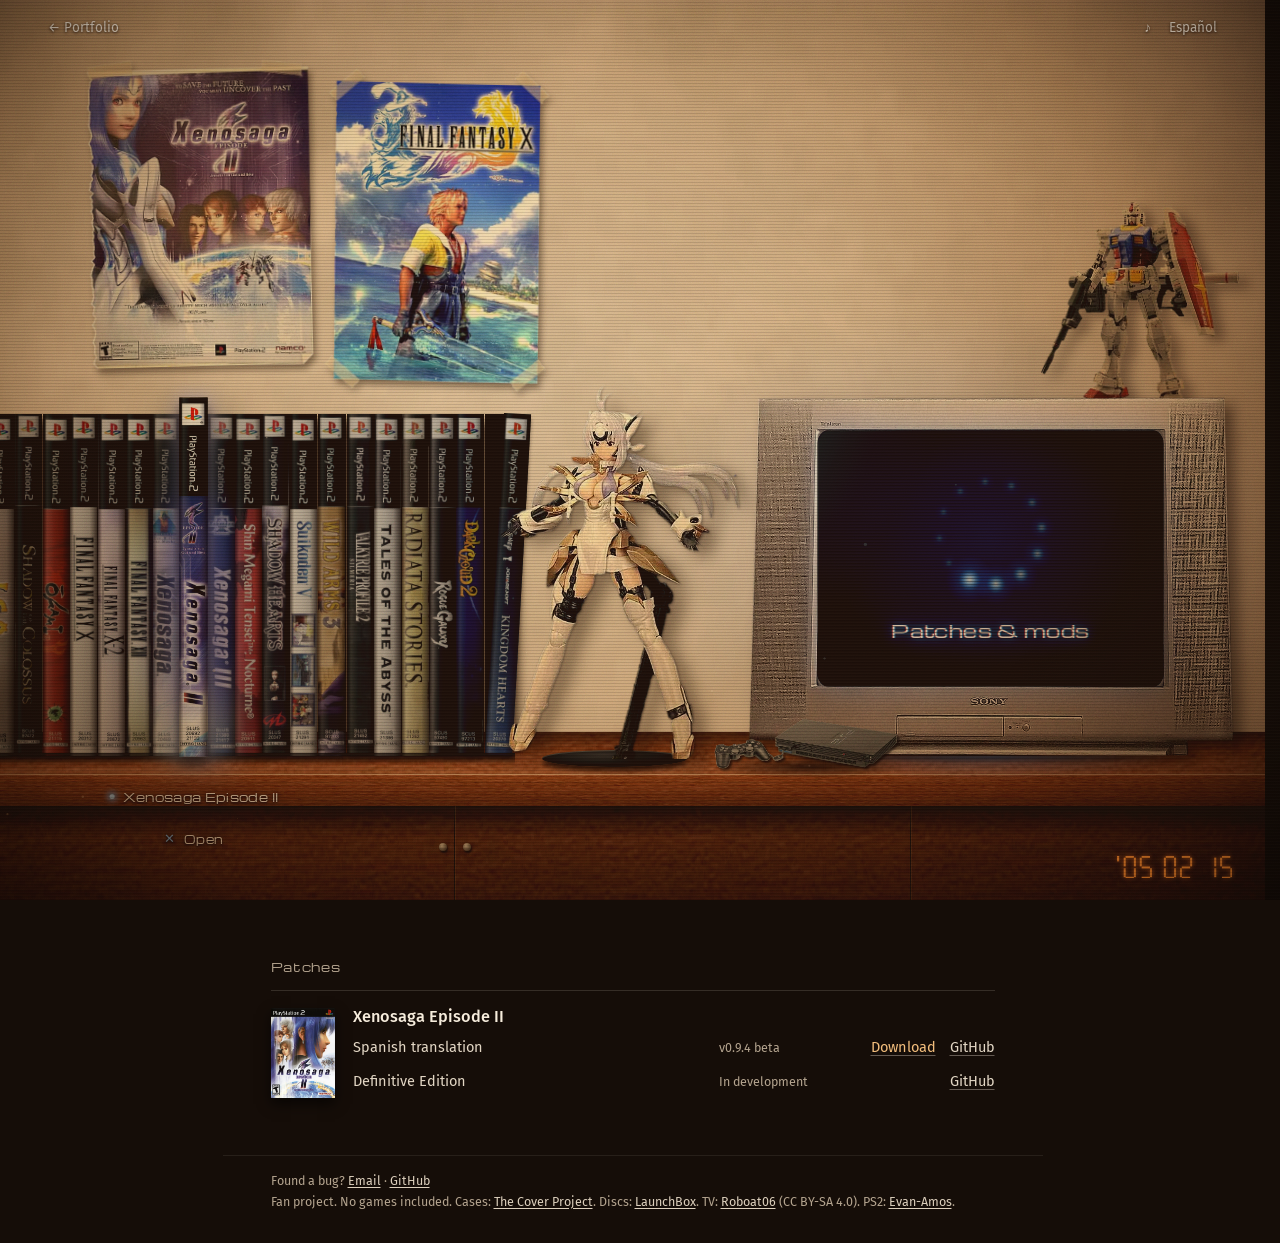
==== parches.html @ 4c197faa "portfolio branching" ====
<!doctype html>
<html lang="es">

<head>
  <meta charset="utf-8" />
  <meta name="viewport" content="width=device-width, initial-scale=1" />
  <title>Parches y mods · Santiago Batnoska</title>
  <meta name="description" content="Traducciones y mejoras para juegos de la época de PS2. Incluye Xenosaga Episode II en español." />
  <meta name="theme-color" content="#150d08" />
  <meta property="og:title" content="Parches y mods · Santiago Batnoska" />
  <meta property="og:description" content="Traducciones y mejoras para juegos de la época de PS2." />
  <meta property="og:image" content="./images/parches/xenosaga2/tapa.webp" />
  <link rel="icon" type="image/png" href="./images/favicon.png" />
  <link rel="preconnect" href="https://fonts.googleapis.com" />
  <link rel="preconnect" href="https://fonts.gstatic.com" crossorigin />
  <link href="https://fonts.googleapis.com/css2?family=Cinzel:wght@500;600&family=Fira+Sans:wght@300;400;500&family=Michroma&family=VT323&display=swap" rel="stylesheet" />
  <link rel="stylesheet" href="parches.css" />
</head>

<body>
  <header class="top">
    <a class="top__link" href="index.html"><span aria-hidden="true">←</span> Portfolio</a>
    <div class="top__right">
      <button class="top__link top__sound" id="sound" type="button" aria-pressed="true" aria-label="Sonido / Sound">♪</button>
      <button class="top__link" id="lang" type="button" aria-label="Cambiar idioma / Change language">English</button>
    </div>
  </header>

  <main>
    <!-- ===== The room: one photo from 2004, except that it moves ===== -->
    <section class="room" aria-labelledby="page-title">
      <div class="room__wall" aria-hidden="true"></div>
      <div class="room__torch" id="torch" aria-hidden="true"></div>

      <div class="posters" id="posters" aria-hidden="true">
        <figure class="poster poster--a"><img src="./images/parches/cuarto/poster-xenosaga.webp" alt="" width="640" height="860" /></figure>
        <figure class="poster poster--b"><img src="./images/parches/cuarto/poster-ffx.webp" alt="" width="600" height="878" /></figure>
      </div>

      <div class="unit" id="unit">
        <div class="unit__games"><div class="shelf__row" id="row"></div></div>
        <div class="fig fig--kos" aria-hidden="true"><i class="fig__base"></i><img src="./images/parches/cuarto/kosmos.webp" alt="" /></div>
        <div class="tvset">
          <div class="fig fig--top" aria-hidden="true"><img src="./images/parches/cuarto/gundam.webp" alt="" /></div>
          <div class="tv__halo" id="tv-halo" aria-hidden="true"></div>
          <div class="tv" id="tv" data-mode="menu">
            <div class="tv__screen">
              <div class="tv__picture">
                <div class="tv__menu">
                  <canvas class="tv__ring" id="tv-ring" aria-hidden="true"></canvas>
                  <h1 class="tv__title" id="page-title" data-t="title">Parches y mods</h1>
                </div>
                <img class="tv__shot" id="tv-shot" alt="" />
                <canvas class="tv__static" id="tv-static" width="128" height="96" aria-hidden="true"></canvas>
                <p class="tv__osd" id="tv-osd" aria-hidden="true"></p>
                <div class="tv__bar" aria-hidden="true"></div>
              </div>
              <div class="tv__scan" aria-hidden="true"></div>
            </div>
            <img class="tv__body" src="./images/parches/cuarto/tele.webp" alt="" width="900" height="665" />
            <div class="tv__spill" id="tv-spill" aria-hidden="true"></div>
          </div>
          <div class="tv__reflect" aria-hidden="true"></div>
          <div class="ps2" aria-hidden="true"><img src="./images/parches/cuarto/ps2.webp" alt="" width="800" height="254" /></div>
        </div>
        <div class="board board--upper" aria-hidden="true"></div>
      </div>
      <div class="board" aria-hidden="true"></div>
      <div class="room__below" aria-hidden="true"><i class="knob knob--a"></i><i class="knob knob--b"></i></div>

      <canvas class="room__dust" id="dust" aria-hidden="true"></canvas>
      <div class="ph-falloff" aria-hidden="true"></div>
      <div class="ph-blacks" aria-hidden="true"></div>
      <div class="ph-noise" aria-hidden="true"></div>
      <div class="stamp" id="stamp" aria-hidden="true"></div>
      <div class="shutter" aria-hidden="true"></div>
    </section>

    <section class="list" aria-labelledby="list-title">
      <h2 id="list-title" data-t="listTitle">Parches</h2>
      <div id="list"></div>
      <noscript>
        <p>Xenosaga Episode II: <a href="https://github.com/Batnoska/xenosaga2-es">traducción al español</a> y <a href="https://github.com/Batnoska/xenosaga2-definitive">Definitive Edition</a>.</p>
      </noscript>
    </section>
  </main>

  <footer class="foot">
    <p><span data-t="contact">¿Un error?</span> <a href="mailto:batnoskasantiago@gmail.com">Email</a> · <a href="https://github.com/Batnoska" target="_blank" rel="noopener">GitHub</a></p>
    <p><span data-t="legal">Proyecto de fans. No incluye juegos.</span>
      <span data-t="credits">Cajas:</span> <a href="https://www.thecoverproject.net/" target="_blank" rel="noopener">The Cover Project</a>.
      <span data-t="creditsDiscs">Discos:</span> <a href="https://gamesdb.launchbox-app.com/" target="_blank" rel="noopener">LaunchBox</a>.
      <span data-t="creditsTv">Tele:</span> <a href="https://commons.wikimedia.org/wiki/File:Sony_Trinitron_KV-27FS100.jpg" target="_blank" rel="noopener">Roboat06</a> (CC BY-SA 4.0).
      PS2: <a href="https://commons.wikimedia.org/wiki/File:Sony-PlayStation-2-30001-wController-L.png" target="_blank" rel="noopener">Evan-Amos</a>.</p>
  </footer>

  <!-- ===== The case: leaves the shelf, turns to its front and opens on the game's title screen ===== -->
  <dialog class="case" id="case" aria-labelledby="case-title">
    <div class="case__scrim"></div>
    <div class="case__bloom" id="bloom"></div>
    <div class="case__stage">
      <div class="fly" id="fly">
        <div class="tilt" id="tilt">
          <div class="box" id="box">
            <div class="tray" id="tray"></div>
            <div class="wall wall--r"></div>
            <div class="wall wall--t"></div>
            <div class="wall wall--b"></div>
            <div class="hinge">
              <div class="hinge__out"><img id="case-spine" alt="" /></div>
              <div class="hinge__in"></div>
              <div class="lid">
                <div class="lid__out"><img id="case-front" alt="" /><span class="sheen"></span></div>
                <div class="lid__in">
                  <div class="screen" id="screen">
                    <div class="screen__art" id="screen-art"></div>
                    <div class="screen__veil"></div>
                    <h2 class="screen__logo" id="case-title"><img id="screen-logo" alt="" /></h2>
                    <div class="menu" id="menu"></div>
                  </div>
                  <i class="clip clip--t"></i><i class="clip clip--b"></i>
                </div>
              </div>
            </div>
          </div>
        </div>
      </div>
    </div>
    <div class="case__flash"></div>
    <div class="case__sheet" id="sheet"></div>
    <button class="case__close keys" id="close" type="button" autofocus><b class="key-o" aria-hidden="true">○</b><span data-t="close">Cerrar</span></button>
    <div class="ph-blacks" aria-hidden="true"></div>
    <div class="ph-noise" aria-hidden="true"></div>
    <div class="stamp" id="stamp-case" aria-hidden="true"></div>
    <div class="lens" aria-hidden="true"></div>
  </dialog>

  <div class="lens" aria-hidden="true"></div>
  <script src="./parches.js"></script>
</body>

</html>
---- parches.css ----
/* ==========================================================================
   Parches y mods: a bedroom in 2004, as a small digital camera would have seen
   it. One story for the light: a warm room, a flash from the front that falls
   off towards the corners, and a CRT as the only cool colour. The game with
   patches opens on its title screen.
   ========================================================================== */

:root {
  --ink: #f6ecdc;
  --dim: #b4a48f;
  --amber: #f2bd7c;
  --night: #150d08;
  --cool: #6ea4ff;
  --sans: "Fira Sans", "Trebuchet MS", Verdana, sans-serif;
  --ps2: "Michroma", "Segoe UI", Tahoma, sans-serif;
  --rpg: "Cinzel", Georgia, "Times New Roman", serif;
  --osd: "VT323", "Courier New", monospace;
  --gutter: clamp(16px, 4vw, 48px);
  /* Everything in the flash casts the same hard, short shadow */
  --flash-shadow: 7px 8px 7px rgba(30, 14, 5, 0.55);
}

*, *::before, *::after { box-sizing: border-box; }
html { background: var(--night); scrollbar-gutter: stable; }
html:has(dialog[open]) { overflow: hidden; }
body { margin: 0; font-family: var(--sans); font-size: 16px; line-height: 1.5; color: var(--ink); background: var(--night); overflow-x: clip; }
img { display: block; max-width: 100%; }
figure, h1, h2, h3, p { margin: 0; }
a { color: inherit; }
button { font: inherit; color: inherit; }
:focus-visible { outline: 2px solid var(--amber); outline-offset: 3px; }

/* ----- The photo: blacks lifted to warm brown, flash falling off, sensor noise ----- */
.ph-falloff, .ph-blacks, .ph-noise { position: absolute; inset: 0; pointer-events: none; }
.ph-falloff { z-index: 5; mix-blend-mode: multiply; background: radial-gradient(ellipse 80% 94% at 42% 44%, #f7ebd9 0%, #ead5b9 32%, #bf9b77 64%, #624734 100%); }
.ph-blacks { z-index: 6; mix-blend-mode: lighten; background: #1d100a; }
.ph-noise {
  z-index: 7; opacity: 0.16; mix-blend-mode: overlay;
  background: url("data:image/svg+xml,%3Csvg xmlns='http://www.w3.org/2000/svg' width='240' height='240'%3E%3Cfilter id='n'%3E%3CfeTurbulence type='fractalNoise' baseFrequency='.9' numOctaves='2'/%3E%3C/filter%3E%3Crect width='100%25' height='100%25' filter='url(%23n)'/%3E%3C/svg%3E");
}
/* The date the camera prints in the corner */
.stamp { position: absolute; right: clamp(14px, 2.6vw, 34px); bottom: clamp(12px, 2.4vh, 26px); z-index: 8; width: clamp(92px, 9vw, 132px); color: #ff8a2a; filter: drop-shadow(0 0 2px rgba(255, 120, 30, 0.85)) blur(0.35px); opacity: 0; animation: stamp 0.2s steps(1) 1s both; }
.stamp svg { display: block; width: 100%; height: auto; }
@keyframes stamp { to { opacity: 0.92; } }
/* The flash going off when the page opens */
.shutter { position: absolute; inset: 0; z-index: 9; pointer-events: none; background: #fff6e6; opacity: 0; animation: shutter 0.85s ease-out both; }
@keyframes shutter { 0% { opacity: 0.5; } 100% { opacity: 0; } }

/* The lens: the vignette and the interlaced lines of an old digital camera, over the whole page */
.lens {
  position: fixed; inset: 0; z-index: 40; pointer-events: none;
  background:
    radial-gradient(ellipse 76% 80% at 50% 48%, transparent 50%, rgba(16, 8, 3, 0.2) 74%, rgba(8, 4, 2, 0.62) 100%),
    repeating-linear-gradient(0deg, rgba(8, 4, 2, 0.12) 0 1px, rgba(255, 240, 220, 0.014) 1px 2px, transparent 2px 3px);
}
.lens::after { content: ""; position: absolute; left: 0; right: 0; top: -24%; height: 24%; background: linear-gradient(180deg, transparent, rgba(255, 240, 215, 0.032), transparent); animation: lens-roll 11s linear infinite; }
@keyframes lens-roll { to { transform: translateY(520%); } }

/* PS2 button prompts */
.keys { display: inline-flex; align-items: center; gap: 0.75em; font-family: var(--ps2); font-size: 11px; letter-spacing: 0.03em; color: #eadfcf; }
.keys b { font-family: Verdana, Tahoma, sans-serif; font-weight: 400; font-size: 1.15em; }
.key-x { color: #8ab8ff; }
.key-o { color: #ff938c; }
.key-t { color: #7fe0a8; }
@keyframes press { 50% { opacity: 0.4; } }

/* ----- Top bar ----- */
.top { position: absolute; left: 0; right: 0; top: 0; z-index: 10; display: flex; justify-content: space-between; padding: 14px var(--gutter); }
.top__right { display: flex; align-items: center; gap: 18px; }
.top__link { appearance: none; background: none; border: 0; padding: 4px 0; cursor: pointer; font-size: 13.5px; color: #f3e4d0; text-decoration: none; text-shadow: 0 1px 3px rgba(30, 14, 5, 0.9); transition: color 0.2s ease; }
.top__link:hover { color: #fff; }
.top__sound[aria-pressed="false"] { opacity: 0.45; text-decoration: line-through; }

/* ----- The room ----- */
.room {
  --sh: clamp(205px, 38vh, 400px); --sw: calc(var(--sh) * 0.0802); --tvw: clamp(320px, 38vw, calc(var(--sh) * 1.92));
  --top: clamp(26px, 5vh, 42px); --edge: clamp(22px, 3.8vh, 32px); --stand: calc(var(--top) * 0.58);
  position: relative; isolation: isolate; overflow: hidden; display: flex; flex-direction: column; min-height: 100svh; background: var(--night);
}
.room__wall { position: absolute; inset: 0; z-index: -3; background: url("images/parches/cuarto/pared.webp") center / cover; }
.room__torch { position: absolute; left: 0; top: 0; z-index: -2; width: 720px; height: 720px; margin: -360px 0 0 -360px; pointer-events: none; background: radial-gradient(closest-side, rgba(255, 224, 182, 0.11), transparent); will-change: transform; }
.room__dust { position: absolute; inset: 0; z-index: 4; width: 100%; height: 100%; pointer-events: none; }
.room__below {
  position: relative; z-index: 1; height: clamp(58px, 10.5vh, 96px);
  background:
    linear-gradient(90deg, transparent calc(36% - 1px), rgba(10, 4, 1, 0.82) calc(36% - 1px) 36%, rgba(255, 226, 186, 0.1) 36% calc(36% + 1px), transparent calc(36% + 1px)),
    linear-gradient(90deg, transparent calc(72% - 1px), rgba(10, 4, 1, 0.82) calc(72% - 1px) 72%, rgba(255, 226, 186, 0.1) 72% calc(72% + 1px), transparent calc(72% + 1px)),
    linear-gradient(180deg, rgba(10, 4, 1, 0.82), rgba(10, 4, 1, 0.42) 34%, rgba(10, 4, 1, 0.52)),
    url("images/parches/madera.webp") center / 100% 340%;
}
.knob { position: absolute; top: 40%; width: 8px; height: 8px; border-radius: 50%; background: radial-gradient(circle at 36% 30%, #d9c9ad, #6b5a44 62%, #2c2118); box-shadow: 1px 2px 2px rgba(10, 4, 1, 0.7); }
.knob--a { left: calc(36% - 16px); }
.knob--b { left: calc(36% + 8px); }

/* Posters on the wall */
.posters { position: absolute; left: clamp(20px, 7vw, 150px); top: clamp(44px, 7.5vh, 76px); z-index: 0; display: flex; align-items: flex-start; gap: clamp(14px, 2vw, 30px); --ph: min(36vh, calc(100svh - var(--sh) - 186px)); will-change: transform; }
.poster { position: relative; height: var(--ph); margin: -12px -14px; filter: drop-shadow(3px 5px 3px rgba(30, 14, 5, 0.46)); animation: poster-in 0.6s ease 0.2s both; }
@keyframes poster-in { from { opacity: 0; } }
.poster img { width: auto; height: 100%; max-width: none; }
.poster--a { transform: rotate(-1.4deg); }
.poster--b { margin-top: 2px; transform: rotate(1deg); }

/* ----- The furniture ----- */
.unit { position: relative; z-index: 2; display: flex; align-items: flex-end; margin-top: auto; padding-right: clamp(10px, 2.4vw, 34px); will-change: transform; }
.unit__games { position: relative; flex: 1; min-width: 0; }
.shelf__row { position: relative; display: flex; justify-content: flex-end; }
/* The hard shadow of the flash on the wall behind the games */
.shelf__row::before { content: ""; position: absolute; left: -200px; right: -8px; top: 9px; bottom: 0; background: rgba(32, 15, 6, 0.6); filter: blur(5px); }
/* Where things touch the wood */
.shelf__row::after { content: ""; position: absolute; left: -200px; right: -3px; bottom: -9px; height: 12px; background: linear-gradient(180deg, rgba(14, 6, 2, 0.8), rgba(14, 6, 2, 0)); }
.board { position: relative; z-index: 0; height: calc(var(--top) + var(--edge)); margin-top: calc(var(--stand) * -1); box-shadow: 0 18px 24px -6px rgba(14, 6, 2, 0.8); }
.board::before { content: ""; position: absolute; left: 0; right: 0; top: 0; height: var(--top); background: linear-gradient(180deg, rgba(20, 9, 3, 0.62), rgba(20, 9, 3, 0.16) 44%, rgba(255, 230, 192, 0.17)), url("images/parches/madera.webp") center / 100% 520%; }
.board::after { content: ""; position: absolute; left: 0; right: 0; top: var(--top); bottom: 0; background: linear-gradient(180deg, rgba(0, 0, 0, 0.02), rgba(30, 13, 4, 0.42)), url("images/parches/madera.webp") center / 100% 100%; box-shadow: inset 0 1px 0 rgba(255, 234, 200, 0.5), inset 0 2px 0 rgba(255, 234, 200, 0.08); }
.board--upper { display: none; }

/* Figures: nearer the camera than the wall, so their shadow lands further away */
.fig { position: relative; pointer-events: none; }
.fig img { display: block; width: auto; height: 100%; max-width: none; filter: drop-shadow(1px 1px 1px rgba(20, 9, 3, 0.4)) drop-shadow(13px 8px 8px rgba(30, 14, 5, 0.42)); }
.fig--kos { flex: none; z-index: 2; height: calc(var(--sh) * 1.1); margin: 0 clamp(2px, 0.6vw, 10px) -3px -14px; }
.fig--kos img { position: relative; }
/* Her display base, on the wood */
.fig__base { position: absolute; left: 50%; bottom: -8px; width: 60%; height: 17px; transform: translateX(-53%); border-radius: 50%; background: radial-gradient(ellipse at 42% 30%, #3a3531, #120e0b 66%); box-shadow: 0 4px 5px rgba(14, 6, 2, 0.75), inset 0 1px 0 rgba(255, 240, 220, 0.2); }
.tvset { position: relative; flex: none; width: var(--tvw); }
/* Standing on top of the TV, a little behind its front edge */
.fig--top { position: absolute; left: 60%; bottom: calc(var(--tvw) * 0.705); z-index: 0; height: calc(var(--sh) * 0.62); }
.fig--top img { filter: drop-shadow(10px 6px 6px rgba(30, 14, 5, 0.4)); }
/* Lying on the front of the shelf, in front of the TV */
.ps2 { position: absolute; left: -9%; bottom: calc(var(--stand) * -0.82); z-index: 3; width: 42%; pointer-events: none; }
.ps2 img { width: 100%; height: auto; filter: drop-shadow(2px 2px 1px rgba(14, 6, 2, 0.7)); }
.ps2::before { content: ""; position: absolute; left: 3%; right: 1%; bottom: -3%; height: 34%; border-radius: 50%; background: radial-gradient(closest-side, rgba(14, 6, 2, 0.72), transparent); }

/* ----- The CRT ----- */
.tv { position: relative; z-index: 1; aspect-ratio: 900 / 665; margin-bottom: 0; filter: drop-shadow(9px 7px 7px rgba(30, 14, 5, 0.5)); }
.tv__body { position: absolute; inset: 0; width: 100%; height: 100%; pointer-events: none; }
.tv__screen { position: absolute; left: 14.25%; right: 14.45%; top: 9.25%; bottom: 19.35%; overflow: hidden; background: #02030a; border-radius: 12px / 16px; }
.tv__picture { position: absolute; inset: 0; transform-origin: 50% 50%; animation: crt-on 1.05s cubic-bezier(0.2, 0.7, 0.2, 1) 0.65s both; }
/* Switching on: a white line that opens into the picture */
@keyframes crt-on {
  0% { opacity: 0; transform: scale(1, 0.004); filter: brightness(7); }
  4% { opacity: 1; transform: scale(1, 0.004); filter: brightness(7); }
  34% { transform: scale(1, 0.016); filter: brightness(5); }
  62% { transform: scale(1, 1.05); filter: brightness(2.1); }
  100% { opacity: 1; transform: none; filter: none; }
}
.tv__menu, .tv__shot, .tv__static { position: absolute; inset: 0; width: 100%; height: 100%; }
.tv__menu { display: flex; align-items: flex-end; justify-content: center; padding-bottom: 12%; background: radial-gradient(ellipse at 50% 42%, #0a1a48, #02030c 72%); transition: opacity 0.08s linear; }
.tv__ring { position: absolute; inset: 0; width: 100%; height: 100%; }
.tv__title {
  position: relative; font-family: var(--ps2); font-weight: 400; font-size: calc(var(--tvw) * 0.038); letter-spacing: 0.02em; color: #f4f9ff; white-space: nowrap;
  text-shadow: -1px 0 rgba(255, 70, 70, 0.55), 1px 0 rgba(70, 170, 255, 0.65), 0 0 10px #8cc0ff, 0 0 26px #2f7bff;
}
.tv__shot { object-fit: cover; opacity: 0; filter: saturate(1.2) contrast(1.06) brightness(1.08); }
.tv[data-mode="game"] .tv__shot { opacity: 1; }
.tv[data-mode="game"] .tv__menu { opacity: 0; }
.tv__static { opacity: 0; image-rendering: pixelated; }
.tv.is-static .tv__static { opacity: 1; }
.tv__osd { position: absolute; left: 6%; top: 5%; font-family: var(--osd); font-size: calc(var(--tvw) * 0.05); line-height: 1; color: #66f6d8; text-shadow: 0 0 6px rgba(102, 246, 216, 0.85), 2px 2px 0 rgba(0, 0, 0, 0.7); }
.tv__bar { position: absolute; left: 0; right: 0; top: -30%; height: 30%; background: linear-gradient(180deg, transparent, rgba(190, 220, 255, 0.075), transparent); animation: hum 7.5s linear infinite; }
@keyframes hum { to { transform: translateY(440%); } }
.tv__scan { position: absolute; inset: 0; pointer-events: none; background: linear-gradient(118deg, rgba(255, 255, 255, 0.13), transparent 26%), radial-gradient(ellipse at center, transparent 54%, rgba(0, 0, 0, 0.62) 100%), repeating-linear-gradient(0deg, rgba(0, 0, 0, 0.3) 0 1px, transparent 1px 3px); }
/* The screen lights its own bezel and the wood in front of it */
.tv__spill { position: absolute; left: 14.25%; right: 14.45%; top: 9.25%; bottom: 19.35%; border-radius: 12px / 16px; pointer-events: none; box-shadow: 0 0 calc(var(--tvw) * 0.05) calc(var(--tvw) * 0.012) rgba(96, 150, 255, 0.34), inset 0 0 0 1px rgba(10, 14, 30, 0.6); transition: opacity 0.22s ease; }
.tv__reflect { position: absolute; left: 12%; right: 12%; bottom: calc(var(--stand) * -1); z-index: 2; height: var(--stand); pointer-events: none; background: radial-gradient(ellipse 50% 100% at 50% 0%, rgba(110, 160, 255, 0.34), transparent); }
.tvset::after { content: ""; position: absolute; left: 7%; right: 6%; bottom: -7px; z-index: 0; height: 11px; background: radial-gradient(closest-side, rgba(14, 6, 2, 0.85), transparent); }
/* The only cool light in the room */
.tv__halo { position: absolute; left: -26%; right: -18%; top: -26%; bottom: -8%; z-index: -1; pointer-events: none; mix-blend-mode: screen; background: radial-gradient(closest-side, rgba(96, 150, 255, 0.36), rgba(96, 150, 255, 0.1) 60%, transparent); transition: opacity 0.22s ease; }

/* ----- Spines ----- */
.spine { position: relative; flex: none; display: block; width: var(--sw); height: var(--sh); padding: 0; margin: 0; background: none; border: 0; animation: spine-in 0.7s cubic-bezier(0.2, 0.75, 0.25, 1) both; animation-delay: calc(var(--dist, 0) * 22ms + 0.25s); }
@keyframes spine-in { from { opacity: 0; transform: translateY(16px); } }
.spine::before { content: ""; position: absolute; inset: 0; background: #1a0e07; }
.spine__body { position: absolute; inset: 0; display: block; transform-origin: 50% 100%; will-change: transform; }
.spine__case { position: absolute; inset: 0; display: block; box-shadow: 0 4px 4px rgba(30, 14, 5, 0.5); transition: transform 0.26s cubic-bezier(0.2, 0.85, 0.3, 1), box-shadow 0.26s ease; }
.spine__case img { width: 100%; height: 100%; object-fit: fill; filter: brightness(var(--b, 0.6)) saturate(0.9) sepia(0.05); }
/* The rounded edge of a plastic case */
.spine__case::after { content: ""; position: absolute; inset: 0; pointer-events: none; background: linear-gradient(90deg, rgba(20, 8, 2, 0.6), rgba(255, 244, 224, 0.16) 15%, rgba(255, 244, 224, 0.03) 42%, rgba(20, 8, 2, 0.1) 72%, rgba(20, 8, 2, 0.66)); }
/* The last one leans on the figure */
.spine.is-last .spine__case { transform: rotate(3.2deg); transform-origin: 100% 100%; }
.spine.is-cut { display: none; }

/* The game with patches sits a little forward and catches the light */
.spine--on { cursor: pointer; z-index: 2; }
.spine--on:focus-visible { outline: none; }
.spine--on .spine__case { transform: translateY(-8px) scale(1.05); box-shadow: 0 9px 9px rgba(30, 14, 5, 0.55), 0 0 18px 2px rgba(150, 170, 255, 0.44); }
.spine--on .spine__case img { filter: brightness(1.02) contrast(1.1) saturate(1.2); transition: filter 0.26s ease; }
.spine__bloom { position: absolute; left: -70%; right: -70%; top: -3%; bottom: -2%; pointer-events: none; background-size: 100% 100%; filter: blur(16px) saturate(1.8); opacity: 0.6; animation: breathe 4.4s ease-in-out infinite; transition: opacity 0.3s ease; }
@keyframes breathe { 50% { opacity: 0.4; } }
/* A wider target for fingers and the mouse: the spine itself is thin */
.spine--on .spine__case::before { content: ""; position: absolute; inset: 0 -10px; }

.spine--on:hover .spine__case, .spine--on:focus-visible .spine__case { transform: translateY(-13px) scale(1.1); box-shadow: 0 15px 15px rgba(30, 14, 5, 0.55), 0 0 30px 6px rgba(160, 180, 255, 0.66); }
.spine--on:hover .spine__case img, .spine--on:focus-visible .spine__case img { filter: brightness(1.12) contrast(1.1) saturate(1.25); }
.spine--on:hover .spine__bloom, .spine--on:focus-visible .spine__bloom { opacity: 0.72; animation: none; }
.spine:has(+ .spine--on:hover) .spine__case { transform: translateX(-4px); }
.spine--on:hover + .spine .spine__case { transform: translateX(4px); }
.spine.is-out .spine__body, .spine.is-out .spine__bloom { visibility: hidden; }

/* The name on the edge of the shelf, with the console's LED, and the prompt below it */
.spine__tag { position: absolute; left: 50%; top: calc(100% + var(--stand) + 7px); z-index: 3; transform: translateX(-50%); display: flex; flex-direction: column; align-items: center; gap: clamp(14px, 2.8vh, 24px); white-space: nowrap; animation: tag-in 0.5s ease 1.1s both; }
@keyframes tag-in { from { opacity: 0; } }
.spine__name { display: inline-flex; align-items: center; gap: 0.75em; font-family: var(--ps2); font-size: clamp(10px, 1.5vh, 12px); letter-spacing: 0.03em; color: #fff; text-shadow: 0 1px 2px #120703, 0 0 8px rgba(18, 7, 3, 0.8); }
.spine__tag .keys { color: #fff; animation: press 2.4s ease-in-out infinite; text-shadow: 0 1px 2px #120703, 0 0 8px rgba(18, 7, 3, 0.8); }
.led { width: 5px; height: 5px; border-radius: 50%; background: #a8ceff; box-shadow: 0 0 6px 2px rgba(110, 165, 255, 0.95); animation: press 2.4s ease-in-out infinite; }
@media (hover: none) { .spine__tag .keys { display: none; } }

/* ----- The plain list ----- */
.list { max-width: 820px; margin-inline: auto; padding: clamp(36px, 5vw, 58px) var(--gutter) clamp(24px, 4vw, 40px); opacity: 0; transform: translateY(14px); transition: opacity 0.7s ease, transform 0.7s ease; }
.list.is-in { opacity: 1; transform: none; }
.list h2 { font-family: var(--ps2); font-weight: 400; font-size: 12px; letter-spacing: 0.06em; color: var(--dim); margin-bottom: 14px; }
.game { display: grid; grid-template-columns: 64px minmax(0, 1fr); gap: 18px; align-items: center; padding: 16px 0; border-top: 1px solid rgba(246, 236, 220, 0.14); }
.game__cover { appearance: none; padding: 0; background: #000; border: 0; cursor: pointer; box-shadow: 0 6px 12px rgba(0, 0, 0, 0.6); transition: transform 0.25s cubic-bezier(0.2, 0.85, 0.3, 1), box-shadow 0.25s ease; }
.game__cover:hover { transform: translateY(-3px) scale(1.04); box-shadow: 0 10px 20px rgba(0, 0, 0, 0.6), 0 0 18px rgba(255, 226, 180, 0.4); }
.game__cover img { width: 100%; height: auto; }
.game__name { font-weight: 500; font-size: 1.02rem; line-height: 1.25; margin-bottom: 4px; }
.row { display: grid; grid-template-columns: minmax(0, 1fr) 106px 158px; gap: 12px; align-items: baseline; padding: 6px 0; font-size: 14.5px; color: #e2d6c4; }
.row__status { font-size: 12.5px; color: var(--dim); }
.row__links { display: flex; gap: 14px; justify-content: flex-end; }
.row__links a { text-underline-offset: 3px; text-decoration-color: rgba(246, 236, 220, 0.35); transition: color 0.15s ease; }
.row__links a:hover { color: var(--amber); }
.row__links a.is-main { color: var(--amber); }
.foot { max-width: 820px; margin-inline: auto; padding: 16px var(--gutter) 32px; border-top: 1px solid rgba(246, 236, 220, 0.08); font-size: 12.5px; color: var(--dim); display: grid; gap: 2px; }
.foot a { color: #dccfbc; text-underline-offset: 2px; }

/* ----- The case ----- */
.case {
  --h: min(85vh, 690px, 61vw); --w: calc(var(--h) * 0.7105); --d: calc(var(--h) * 0.0802); --t: 0.9s;
  position: fixed; inset: 0; width: 100%; height: 100%; max-width: none; max-height: none; margin: 0; padding: 0; border: 0; overflow: hidden; color: var(--ink); background: transparent;
}
.case::backdrop { background: transparent; }
/* The same room, with the lights turned down */
.case__scrim { position: absolute; inset: 0; background: radial-gradient(ellipse 80% 90% at 50% 46%, rgba(44, 26, 14, 0.78), rgba(14, 7, 3, 0.93) 86%); opacity: 0; transition: opacity 0.45s ease; }
.case.is-up .case__scrim { opacity: 1; }
/* A little of the cover's colour on the wall behind it */
.case__bloom { position: absolute; left: 50%; top: 50%; width: calc(var(--h) * 1.8); height: calc(var(--h) * 1.34); transform: translate(-50%, -50%); background-size: cover; background-position: center; filter: blur(80px) saturate(1.3); opacity: 0; transition: opacity 0.9s ease 0.2s; pointer-events: none; }
.case.is-up .case__bloom { opacity: 0.34; }
.case.is-open .case__bloom { opacity: 0.42; }
/* Taking the picture */
.case__flash { position: absolute; inset: 0; z-index: 4; pointer-events: none; opacity: 0; background: #fff6e6; }
.case.is-open .case__flash { animation: flash 0.6s ease-out both; }
@keyframes flash { 0% { opacity: 0.26; } 100% { opacity: 0; } }
.case .ph-blacks { z-index: 5; }
.case .ph-noise { z-index: 6; position: fixed; }
.case .stamp { z-index: 7; position: fixed; animation: none; opacity: 0.92; }
.case__stage { position: absolute; inset: 0; display: grid; place-items: center; perspective: 1700px; }

.fly, .tilt, .box { transform-style: preserve-3d; pointer-events: none; }
.fly { position: relative; width: var(--w); height: var(--h); }
.tilt { position: absolute; inset: 0; }
.box { position: absolute; inset: 0; transition: transform var(--t) cubic-bezier(0.45, 0.05, 0.2, 1); }
.box.is-open { transform: translate3d(calc((var(--w) + var(--d)) / 2), 0, calc(var(--d) / 2)); }
.box.no-motion, .box.no-motion * { transition: none !important; }

/* Right half: the tray with the discs */
.tray {
  position: absolute; inset: 0; transform: translateZ(calc(var(--d) / -2)); pointer-events: auto; display: flex; flex-direction: column; align-items: center; justify-content: space-evenly; border-radius: 0 3px 3px 0;
  background: linear-gradient(115deg, rgba(255, 244, 224, 0.07), transparent 30%), repeating-linear-gradient(90deg, rgba(255, 255, 255, 0.012) 0 2px, transparent 2px 5px), radial-gradient(ellipse at 40% 28%, #302a26, #100c0a 74%);
  box-shadow: inset 0 0 0 2px #0a0705, inset 0 0 26px rgba(0, 0, 0, 0.85), 0 26px 44px rgba(10, 4, 1, 0.65);
}
.disc { position: relative; display: block; width: var(--size, calc(var(--w) * 0.63)); aspect-ratio: 1; border-radius: 50%; --a: 0deg; }
.tray[data-n="1"] { --size: calc(var(--w) * 0.86); }
.disc::before { content: ""; position: absolute; inset: 37%; border-radius: 50%; background: radial-gradient(circle, #5f5a56 0 30%, #14100e 32% 44%, #3a3532 46% 52%, #14100e 54%); }
.disc img { position: relative; width: 100%; height: 100%; border-radius: 50%; filter: drop-shadow(0 4px 8px rgba(10, 4, 1, 0.75)); }
/* Light moving over the disc with the pointer */
.disc::after {
  content: ""; position: absolute; inset: 0; border-radius: 50%; pointer-events: none; mix-blend-mode: screen; opacity: 0.45;
  background: conic-gradient(from var(--a), transparent 0deg 24deg, rgba(255, 248, 232, 0.55) 34deg, rgba(180, 220, 255, 0.3) 42deg, transparent 58deg 204deg, rgba(255, 248, 232, 0.5) 214deg, rgba(255, 210, 225, 0.28) 222deg, transparent 238deg);
  -webkit-mask: radial-gradient(circle, transparent 0 17%, #000 17.5%); mask: radial-gradient(circle, transparent 0 17%, #000 17.5%);
}
.box.is-open .disc img { animation: spin-down 2.8s cubic-bezier(0.1, 0.65, 0.2, 1) both; }
.box.is-open .disc:nth-child(2) img { animation-duration: 3.3s; }
.box.is-open .disc:hover img { animation: spin 2.2s linear infinite; }
@keyframes spin-down { from { transform: rotate(-1080deg); } to { transform: rotate(0deg); } }
@keyframes spin { to { transform: rotate(360deg); } }

/* The walls of the tray */
.wall { position: absolute; background: linear-gradient(90deg, #0c0806, #25201c, #0c0806); }
.wall--r { left: 100%; top: 0; width: var(--d); height: 100%; transform-origin: left center; transform: translateZ(calc(var(--d) / 2)) rotateY(90deg); }
.wall--t { left: 0; top: calc(var(--d) * -1); width: 100%; height: var(--d); transform-origin: center bottom; transform: translateZ(calc(var(--d) / 2)) rotateX(90deg); }
.wall--b { left: 0; top: 100%; width: 100%; height: var(--d); transform-origin: center top; transform: translateZ(calc(var(--d) / 2)) rotateX(-90deg); }

/* The hinge is the spine; the lid hangs from it, so the case opens flat like a real one */
.hinge {
  position: absolute; left: 0; top: 0; width: var(--d); height: 100%; transform-style: preserve-3d; transform-origin: left center;
  transform: translateZ(calc(var(--d) / -2)) rotateY(-90deg); transition: transform var(--t) cubic-bezier(0.45, 0.05, 0.2, 1);
}
.box.is-open .hinge { transform: translateZ(calc(var(--d) / -2)) rotateY(-180deg); }
.hinge__out, .hinge__in { position: absolute; inset: 0; backface-visibility: hidden; }
.hinge__out { background: #000; }
.hinge__out img { width: 100%; height: 100%; object-fit: fill; }
.hinge__in { transform: rotateY(180deg); background: repeating-linear-gradient(90deg, #090605 0 3px, #1b1714 3px 5px, #110e0b 5px 8px); box-shadow: inset 6px 0 10px rgba(0, 0, 0, 0.8), inset -6px 0 10px rgba(0, 0, 0, 0.8); }

.lid {
  position: absolute; left: 100%; top: 0; width: var(--w); height: 100%; transform-style: preserve-3d; transform-origin: left center;
  transform: rotateY(90deg); transition: transform var(--t) cubic-bezier(0.45, 0.05, 0.2, 1);
}
.box.is-open .lid { transform: rotateY(0deg); }
.lid__out, .lid__in { position: absolute; inset: 0; backface-visibility: hidden; pointer-events: auto; }
.lid__out { background: #000; overflow: hidden; border-radius: 2px; box-shadow: 0 26px 44px rgba(10, 4, 1, 0.65); }
.lid__out img { width: 100%; height: 100%; object-fit: cover; }
.lid__out::after { content: ""; position: absolute; inset: 0; pointer-events: none; background: linear-gradient(90deg, rgba(0, 0, 0, 0.4), rgba(255, 255, 255, 0.08) 3%, rgba(255, 255, 255, 0) 11%), radial-gradient(ellipse 60% 34% at 62% 26%, rgba(255, 250, 238, 0.22), transparent 72%); }
/* A light that crosses the plastic sleeve as the case turns */
.sheen { position: absolute; inset: 0; z-index: 1; pointer-events: none; background: linear-gradient(105deg, transparent 40%, rgba(255, 250, 238, 0.5) 50%, transparent 60%) no-repeat; background-size: 280% 100%; background-position: 130% 0; }
.fly.is-flying .sheen { animation: sweep 1.5s ease-out both; }
@keyframes sweep { to { background-position: -40% 0; } }
.lid__in { transform: rotateY(180deg); background: #100c0a; padding: 5px; box-shadow: 0 26px 44px rgba(10, 4, 1, 0.65); border-radius: 3px 0 0 3px; }
.clip { position: absolute; right: 14%; width: 11%; height: 6px; background: linear-gradient(180deg, #2c2723, #0d0a08); box-shadow: 0 2px 3px rgba(0, 0, 0, 0.6); border-radius: 0 0 2px 2px; }
.clip--t { top: 3px; }
.clip--b { bottom: 3px; transform: scaleY(-1); }

/* ----- Left half: the game's title screen, with the patches as its menu ----- */
.screen {
  position: relative; height: 100%; overflow: hidden; display: flex; flex-direction: column; align-items: center; background: #e6e6f0; color: #1c1945;
  font-size: clamp(10.5px, calc(var(--h) * 0.0232), 16px); box-shadow: inset 0 0 40px rgba(50, 50, 120, 0.25);
}
.screen__art { position: absolute; inset: 9% -5% -5%; background-size: cover; background-position: center; animation: attract 24s ease-in-out infinite alternate; }
@keyframes attract { from { transform: scale(1) translate(0, 0); } to { transform: scale(1.07) translate(-1.6%, 1%); } }
.screen__veil { position: absolute; inset: 0; background: linear-gradient(180deg, rgba(240, 242, 255, 0.95) 0%, rgba(240, 242, 255, 0.72) 14%, rgba(240, 242, 255, 0.22) 30%, rgba(240, 242, 255, 0) 42%, rgba(240, 242, 255, 0) 58%, rgba(238, 240, 253, 0.88) 72%, rgba(238, 240, 253, 0.97) 100%); }
.screen__veil::after { content: ""; position: absolute; inset: 0; background: rgba(70, 44, 26, 0.09); }
.screen__logo { position: relative; width: 66%; margin-top: 3.5%; filter: drop-shadow(0 0 14px rgba(255, 255, 255, 0.95)); }
.screen__logo img { width: 100%; height: auto; }

.menu { position: relative; width: 100%; margin-top: auto; padding: 0 6% 5%; text-align: center; }
.menu__item { position: relative; display: block; width: fit-content; margin-inline: auto; padding: 0.34em 0.5em; font-family: var(--rpg); font-weight: 600; font-size: 1.16em; letter-spacing: 0.07em; text-transform: uppercase; text-decoration: none; color: #2c2868; opacity: 0.56; outline: none; transition: opacity 0.18s ease, text-shadow 0.18s ease; }
.menu__item.is-on { opacity: 1; color: #15123f; text-shadow: 0 0 8px #fff, 0 0 20px rgba(120, 140, 255, 0.95); }
.menu__item.is-on::before { content: ""; position: absolute; left: -16%; right: -16%; top: 6%; bottom: 6%; z-index: -1; background: linear-gradient(90deg, transparent, rgba(255, 255, 255, 0.98) 24% 76%, transparent); box-shadow: 0 0 22px rgba(130, 150, 255, 0.28); animation: bar 0.45s cubic-bezier(0.2, 0.8, 0.3, 1) both; }
/* The menu cursor */
.menu__item.is-on::after { content: ""; position: absolute; left: -0.55em; top: 50%; width: 0.5em; height: 0.5em; margin-top: -0.25em; background: linear-gradient(135deg, #bcd0ff, #3c55d8); box-shadow: 0 0 9px 1px rgba(90, 120, 255, 0.95); transform: rotate(45deg); animation: cursor 1.1s ease-in-out infinite; }
@keyframes cursor { 50% { translate: -0.28em 0; } }
@keyframes bar { from { transform: scaleX(0.2); opacity: 0; } }
.menu__item:focus-visible { outline: 2px solid #4a55c8; outline-offset: -2px; }
.menu__help { min-height: 1.4em; margin-top: 0.55em; font-size: 0.92em; line-height: 1.3; color: #3c3875; animation: help 0.3s ease both; }
@keyframes help { from { opacity: 0; transform: translateY(3px); } }
.menu__keys { display: flex; justify-content: center; gap: 1.9em; margin-top: 0.75em; }
.key { display: inline-flex; align-items: center; gap: 0.6em; padding: 0.25em 0.2em; font-family: var(--ps2); font-size: 0.68em; letter-spacing: 0.02em; color: #1c1945; text-decoration: none; transition: text-shadow 0.15s ease; }
.key b { font-family: Verdana, Tahoma, sans-serif; font-weight: 400; font-size: 1.25em; }
.key .key-x { color: #2a5fd8; }
.key .key-t { color: #12925a; }
.key:hover { text-shadow: 0 0 10px rgba(110, 130, 255, 0.95); }

.case__sheet { display: none; }
.case__close { position: absolute; left: 50%; bottom: clamp(6px, 2.2vh, 18px); z-index: 7; transform: translateX(-50%); appearance: none; background: none; border: 0; padding: 6px 10px; cursor: pointer; opacity: 0; transition: opacity 0.3s ease 0.2s, color 0.2s ease; }
.case.is-up .case__close { opacity: 1; }
.case__close:hover { color: #fff; }

/* ----- Phones: the TV gets its own shelf above the games, the menu goes below the case ----- */
@media (max-width: 760px) {
  .room { --sh: clamp(190px, 30vh, 280px); --tvw: min(64vw, 300px); }
  .posters { position: relative; left: auto; top: auto; justify-content: center; margin-top: 48px; gap: 8px; --ph: clamp(104px, 19vh, 180px); }
  .poster, .poster--b { margin: -5px -4px; }
  .unit { display: grid; grid-template-columns: 1fr auto; align-items: end; padding-right: 0; margin-top: auto; }
  .fig--kos { grid-column: 1; grid-row: 1; justify-self: center; height: calc(var(--tvw) * 0.78); margin: 0 0 -3px; }
  .room { --top: 24px; --edge: 20px; }
  .tvset { grid-column: 2; grid-row: 1; margin-right: 12px; }
  .board--upper { display: block; grid-column: 1 / -1; grid-row: 2; --top: 18px; --edge: 14px; margin: -11px 0 12px; }
  .unit__games { grid-column: 1 / -1; grid-row: 3; }
  .shelf__row { justify-content: center; }
  /* Xenosaga II stays centred: as many spines on each side */
  .spine:nth-child(-n+13) { display: none; }
  .spine.is-last .spine__case { transform: none; }
  .fig--top, .ps2, .tv__reflect { display: none; }
  .tv__title { font-size: 11px; }
  .row { grid-template-columns: minmax(0, 1fr) auto; row-gap: 0; }
  .row__links { grid-column: 1 / -1; justify-content: flex-start; }
  .game { grid-template-columns: 54px minmax(0, 1fr); gap: 14px; align-items: start; }

  .case { --h: calc((100vw - 28px) / 1.525); overflow-y: auto; }
  .case__scrim, .case__flash, .case .ph-blacks { position: fixed; }
  .case__bloom { position: fixed; top: 24%; }
  .case__stage { position: relative; inset: auto; height: calc(var(--h) + 86px); padding-top: 30px; }
  .case__sheet { display: block; position: relative; margin: 0 14px 40px; opacity: 0; transform: translateY(14px); transition: opacity 0.4s ease, transform 0.4s ease; pointer-events: none; }
  .case.is-open .case__sheet { opacity: 1; transform: none; pointer-events: auto; }
  .case__sheet .menu { margin: 0; padding: 14px 12px; color: var(--ink); font-size: 16px; background: linear-gradient(180deg, rgba(58, 44, 80, 0.72), rgba(20, 12, 20, 0.84)); box-shadow: inset 0 0 0 1px rgba(226, 214, 255, 0.3); border-radius: 3px; }
  .case__sheet .menu__item { color: #f2eefc; font-size: 1em; }
  .case__sheet .menu__item.is-on { color: #fff; text-shadow: 0 0 10px rgba(150, 170, 255, 0.95); }
  .case__sheet .menu__item.is-on::before { background: linear-gradient(90deg, transparent, rgba(130, 145, 255, 0.36) 24% 76%, transparent); box-shadow: none; }
  .case__sheet .menu__help { color: #d8d2ea; font-size: 14px; }
  .case__sheet .key { color: #f2eefc; font-size: 12px; padding: 0.5em; }
  .case__sheet .key .key-x { color: #8ab8ff; }
  .case__sheet .key .key-t { color: #7fe0a8; }
  .case__close { position: fixed; left: auto; right: 12px; top: 8px; bottom: auto; transform: none; }
  .screen__logo { margin-top: 12%; }
  .screen__veil { background: linear-gradient(180deg, rgba(240, 242, 255, 0.82), rgba(240, 242, 255, 0.4) 34%, rgba(240, 242, 255, 0) 60%); }
}

/* ----- Calm modes: reduced motion and ?static screenshots ----- */
@media (prefers-reduced-motion: reduce) {
  *, *::before, *::after { animation: none !important; transition: none !important; }
  .list { opacity: 1; transform: none; }
  .stamp { opacity: 0.92; }
  .shutter { display: none; }
}
.static *, .static *::before, .static *::after { animation: none !important; transition: none !important; }
.static .list { opacity: 1; transform: none; }
.static .stamp { opacity: 0.92; }
.static .shutter { display: none; }
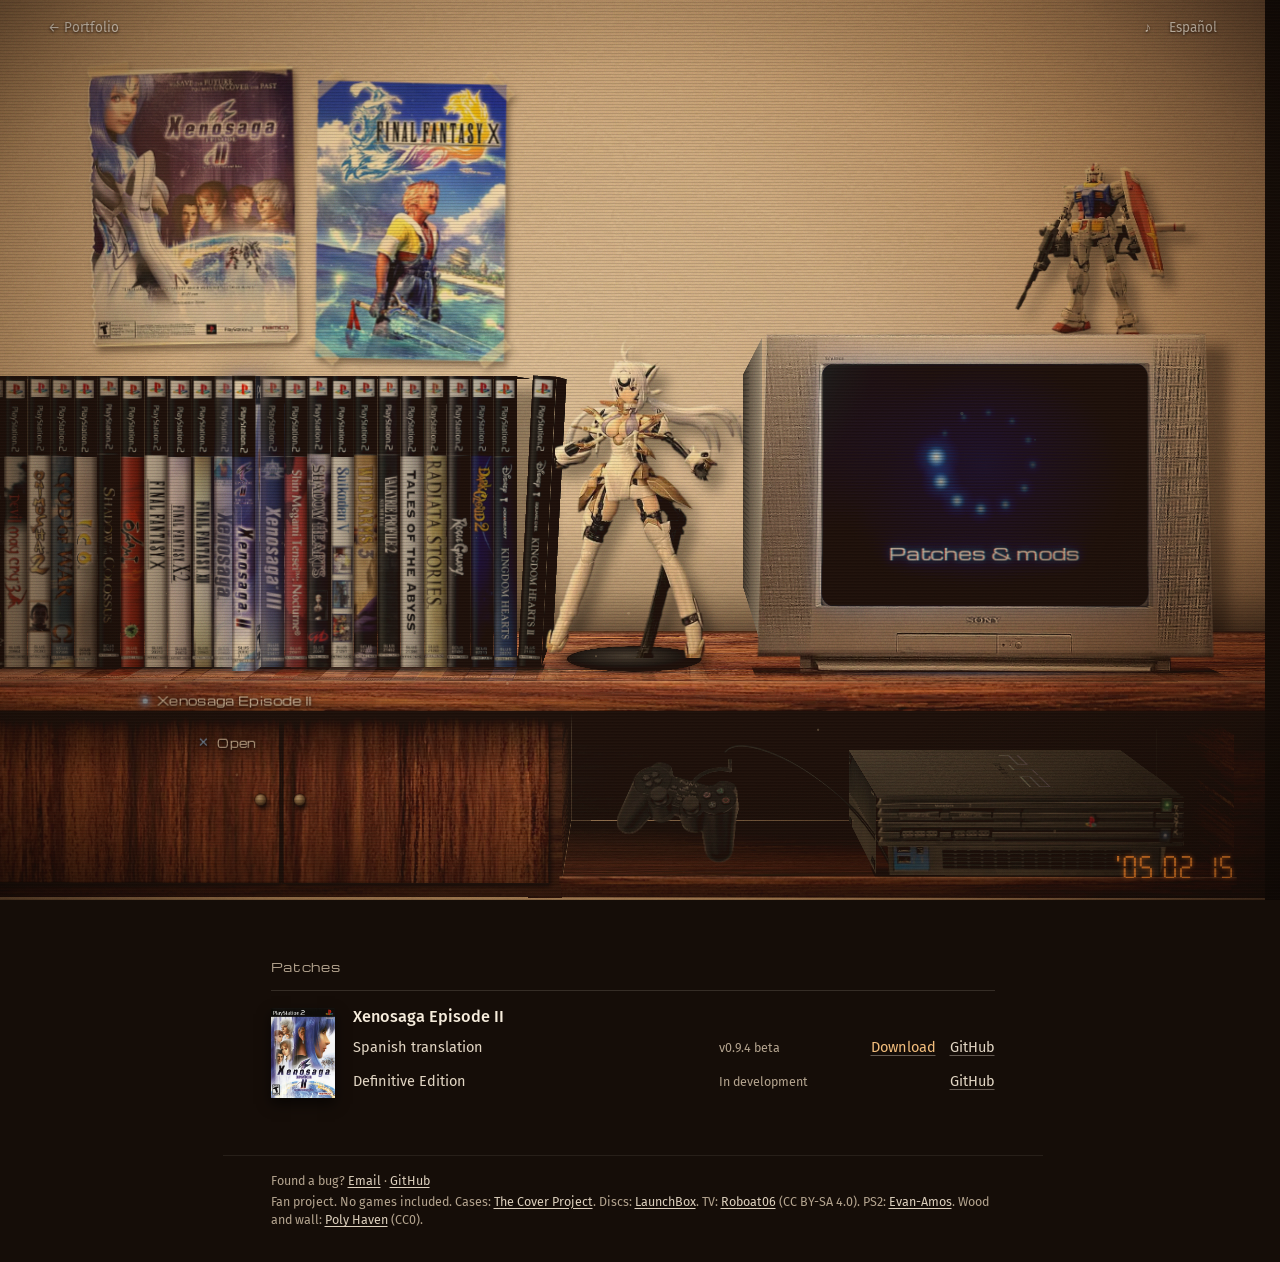
==== commit 6b16ff9b: "3d" ====
--- a/parches.html
+++ b/parches.html
@@ -15,6 +15,7 @@
   <link rel="preconnect" href="https://fonts.gstatic.com" crossorigin />
   <link href="https://fonts.googleapis.com/css2?family=Cinzel:wght@500;600&family=Fira+Sans:wght@300;400;500&family=Michroma&family=VT323&display=swap" rel="stylesheet" />
   <link rel="stylesheet" href="parches.css" />
+  <link rel="preload" as="image" href="./images/parches/madera.webp" />
 </head>
 
 <body>
@@ -27,46 +28,69 @@
   </header>
 
   <main>
-    <!-- ===== The room: one photo from 2004, except that it moves ===== -->
+    <!-- ===== The room: a real 3D space, with the wall far behind the furniture ===== -->
     <section class="room" aria-labelledby="page-title">
-      <div class="room__wall" aria-hidden="true"></div>
-      <div class="room__torch" id="torch" aria-hidden="true"></div>
+      <div class="world" id="world">
+        <div class="wallset" aria-hidden="true">
+          <div class="wallset__paper"></div>
+          <div class="wall-halo" id="tv-halo"></div>
+          <div class="casts" id="casts"></div>
+          <div class="posters" id="posters">
+            <figure class="poster poster--a"><img src="./images/parches/cuarto/poster-xenosaga.webp" alt="" width="628" height="839" /></figure>
+            <figure class="poster poster--b"><img src="./images/parches/cuarto/poster-ffx.webp" alt="" width="598" height="843" /></figure>
+          </div>
+          <div class="room__torch" id="torch"></div>
+        </div>
 
-      <div class="posters" id="posters" aria-hidden="true">
-        <figure class="poster poster--a"><img src="./images/parches/cuarto/poster-xenosaga.webp" alt="" width="640" height="860" /></figure>
-        <figure class="poster poster--b"><img src="./images/parches/cuarto/poster-ffx.webp" alt="" width="600" height="878" /></figure>
+        <div class="unit" id="unit">
+          <div class="unit__games"><div class="shelf__row" id="row"></div></div>
+          <div class="fig fig--kos" aria-hidden="true"><i class="fig__base"></i><img src="./images/parches/cuarto/kosmos.webp" alt="" /></div>
+          <div class="tvset">
+            <div class="fig fig--top" aria-hidden="true"><img src="./images/parches/cuarto/gundam.webp" alt="" /></div>
+            <div class="tv" id="tv" data-mode="menu">
+              <div class="tv__side" aria-hidden="true"></div>
+              <div class="tv__screen">
+                <div class="tv__picture">
+                  <div class="tv__menu">
+                    <canvas class="tv__ring" id="tv-ring" aria-hidden="true"></canvas>
+                    <h1 class="tv__title" id="page-title" data-t="title">Parches y mods</h1>
+                  </div>
+                  <img class="tv__shot" id="tv-shot" alt="" />
+                  <canvas class="tv__static" id="tv-static" width="128" height="96" aria-hidden="true"></canvas>
+                  <p class="tv__osd" id="tv-osd" aria-hidden="true"></p>
+                  <div class="tv__bar" aria-hidden="true"></div>
+                </div>
+                <div class="tv__scan" aria-hidden="true"></div>
+              </div>
+              <img class="tv__body" src="./images/parches/cuarto/tele.webp" alt="" width="900" height="665" />
+              <div class="tv__spill" id="tv-spill" aria-hidden="true"></div>
+            </div>
+          </div>
+          <div class="board board--upper" aria-hidden="true"><div class="board__top"></div><div class="board__front"></div></div>
+        </div>
+
+        <div class="board" id="board" aria-hidden="true">
+          <div class="board__top"><i class="gloss" id="gloss"></i><div class="glints" id="glints"></div></div>
+          <div class="board__front"></div>
+        </div>
+
+        <div class="cabinet" aria-hidden="true">
+          <div class="cabinet__doors"><i class="door door--a"></i><i class="door door--b"></i><i class="gloss gloss--door" id="gloss-door"></i><i class="knob knob--a"></i><i class="knob knob--b"></i></div>
+          <div class="cubby" id="cubby">
+            <i class="cubby__back"></i><i class="cubby__floor" id="cubby-floor"></i><i class="cubby__left"></i><i class="cubby__right"></i><i class="cubby__ceil"></i>
+            <svg class="cable" id="cable"><path class="cable__line" /><path class="cable__shine" /></svg>
+            <img class="mando" id="mando" src="./images/parches/cuarto/mando.webp" alt="" />
+            <div class="ps2box" id="ps2box">
+              <img class="ps2box__top" src="./images/parches/cuarto/ps2-tapa.webp" alt="" />
+              <img class="ps2box__side" src="./images/parches/cuarto/ps2-lado.webp" alt="" />
+              <img class="ps2box__front" id="ps2-front" src="./images/parches/cuarto/ps2-frente.webp" alt="" />
+              <i class="ps2box__led ps2box__led--power"></i><i class="ps2box__led ps2box__led--eject"></i>
+            </div>
+            <i class="cubby__sill"></i>
+          </div>
+          <div class="cabinet__end"></div>
+        </div>
       </div>
-
-      <div class="unit" id="unit">
-        <div class="unit__games"><div class="shelf__row" id="row"></div></div>
-        <div class="fig fig--kos" aria-hidden="true"><i class="fig__base"></i><img src="./images/parches/cuarto/kosmos.webp" alt="" /></div>
-        <div class="tvset">
-          <div class="fig fig--top" aria-hidden="true"><img src="./images/parches/cuarto/gundam.webp" alt="" /></div>
-          <div class="tv__halo" id="tv-halo" aria-hidden="true"></div>
-          <div class="tv" id="tv" data-mode="menu">
-            <div class="tv__screen">
-              <div class="tv__picture">
-                <div class="tv__menu">
-                  <canvas class="tv__ring" id="tv-ring" aria-hidden="true"></canvas>
-                  <h1 class="tv__title" id="page-title" data-t="title">Parches y mods</h1>
-                </div>
-                <img class="tv__shot" id="tv-shot" alt="" />
-                <canvas class="tv__static" id="tv-static" width="128" height="96" aria-hidden="true"></canvas>
-                <p class="tv__osd" id="tv-osd" aria-hidden="true"></p>
-                <div class="tv__bar" aria-hidden="true"></div>
-              </div>
-              <div class="tv__scan" aria-hidden="true"></div>
-            </div>
-            <img class="tv__body" src="./images/parches/cuarto/tele.webp" alt="" width="900" height="665" />
-            <div class="tv__spill" id="tv-spill" aria-hidden="true"></div>
-          </div>
-          <div class="tv__reflect" aria-hidden="true"></div>
-          <div class="ps2" aria-hidden="true"><img src="./images/parches/cuarto/ps2.webp" alt="" width="800" height="254" /></div>
-        </div>
-        <div class="board board--upper" aria-hidden="true"></div>
-      </div>
-      <div class="board" aria-hidden="true"></div>
-      <div class="room__below" aria-hidden="true"><i class="knob knob--a"></i><i class="knob knob--b"></i></div>
 
       <canvas class="room__dust" id="dust" aria-hidden="true"></canvas>
       <div class="ph-falloff" aria-hidden="true"></div>
@@ -91,7 +115,8 @@
       <span data-t="credits">Cajas:</span> <a href="https://www.thecoverproject.net/" target="_blank" rel="noopener">The Cover Project</a>.
       <span data-t="creditsDiscs">Discos:</span> <a href="https://gamesdb.launchbox-app.com/" target="_blank" rel="noopener">LaunchBox</a>.
       <span data-t="creditsTv">Tele:</span> <a href="https://commons.wikimedia.org/wiki/File:Sony_Trinitron_KV-27FS100.jpg" target="_blank" rel="noopener">Roboat06</a> (CC BY-SA 4.0).
-      PS2: <a href="https://commons.wikimedia.org/wiki/File:Sony-PlayStation-2-30001-wController-L.png" target="_blank" rel="noopener">Evan-Amos</a>.</p>
+      PS2: <a href="https://commons.wikimedia.org/wiki/File:Sony-PlayStation-2-30001-Console-FL.jpg" target="_blank" rel="noopener">Evan-Amos</a>.
+      <span data-t="creditsWood">Madera y pared:</span> <a href="https://polyhaven.com/" target="_blank" rel="noopener">Poly Haven</a> (CC0).</p>
   </footer>
 
   <!-- ===== The case: leaves the shelf, turns to its front and opens on the game's title screen ===== -->
@@ -129,7 +154,6 @@
     <div class="case__flash"></div>
     <div class="case__sheet" id="sheet"></div>
     <button class="case__close keys" id="close" type="button" autofocus><b class="key-o" aria-hidden="true">○</b><span data-t="close">Cerrar</span></button>
-    <div class="ph-blacks" aria-hidden="true"></div>
     <div class="ph-noise" aria-hidden="true"></div>
     <div class="stamp" id="stamp-case" aria-hidden="true"></div>
     <div class="lens" aria-hidden="true"></div>
--- a/parches.css
+++ b/parches.css
@@ -16,9 +16,7 @@
   --rpg: "Cinzel", Georgia, "Times New Roman", serif;
   --osd: "VT323", "Courier New", monospace;
   --gutter: clamp(16px, 4vw, 48px);
-  /* Everything in the flash casts the same hard, short shadow */
-  --flash-shadow: 7px 8px 7px rgba(30, 14, 5, 0.55);
-}
+  }
 
 *, *::before, *::after { box-sizing: border-box; }
 html { background: var(--night); scrollbar-gutter: stable; }
@@ -71,29 +69,33 @@
 .top__link:hover { color: #fff; }
 .top__sound[aria-pressed="false"] { opacity: 0.45; text-decoration: line-through; }
 
-/* ----- The room ----- */
+/* ----- The room: a real 3D space. Things sit at their own depth, and the wall is far behind them ----- */
 .room {
-  --sh: clamp(205px, 38vh, 400px); --sw: calc(var(--sh) * 0.0802); --tvw: clamp(320px, 38vw, calc(var(--sh) * 1.92));
-  --top: clamp(26px, 5vh, 42px); --edge: clamp(22px, 3.8vh, 32px); --stand: calc(var(--top) * 0.58);
-  position: relative; isolation: isolate; overflow: hidden; display: flex; flex-direction: column; min-height: 100svh; background: var(--night);
-}
-.room__wall { position: absolute; inset: 0; z-index: -3; background: url("images/parches/cuarto/pared.webp") center / cover; }
-.room__torch { position: absolute; left: 0; top: 0; z-index: -2; width: 720px; height: 720px; margin: -360px 0 0 -360px; pointer-events: none; background: radial-gradient(closest-side, rgba(255, 224, 182, 0.11), transparent); will-change: transform; }
+  --P: 1400; --D: 300;
+  --sh: clamp(205px, 34vh, 380px); --sw: calc(var(--sh) * 0.0802); --depth: calc(var(--sh) * 0.7105);
+  --tvw: clamp(320px, 37vw, calc(var(--sh) * 1.92));
+  --edge: clamp(20px, 3.4vh, 30px); --cab: clamp(120px, 21vh, 200px); --pad: clamp(10px, 2.4vw, 34px); --cd: 210px; --rail: clamp(10px, 1.9vh, 16px);
+  --row-z: 70px; --kos-z: 112px; --tv-z: 48px;
+  --wood: url("images/parches/madera.webp"); --wood-w: 1536px;
+  position: relative; isolation: isolate; overflow: hidden; min-height: 100svh; background: var(--night);
+  perspective: calc(var(--P) * 1px); perspective-origin: 50% 44%;
+}
+.world { position: relative; display: flex; flex-direction: column; min-height: 100svh; transform-style: preserve-3d; transform-origin: 50% 44%; pointer-events: none; }
+/* The wall: pushed back in space and scaled so that, at rest, it matches the screen */
+.wallset { position: absolute; inset: 0; transform-origin: 50% 44%; transform: translateZ(calc(var(--D) * -1px)) scale(calc((var(--P) + var(--D)) / var(--P))); }
+.wallset__paper { position: absolute; inset: -14%; background: url("images/parches/cuarto/pared.webp") 0 0 / 1024px auto; }
+.room__torch { position: absolute; left: 0; top: 0; width: 720px; height: 720px; margin: -360px 0 0 -360px; pointer-events: none; background: radial-gradient(closest-side, rgba(255, 224, 182, 0.11), transparent); will-change: transform; }
 .room__dust { position: absolute; inset: 0; z-index: 4; width: 100%; height: 100%; pointer-events: none; }
-.room__below {
-  position: relative; z-index: 1; height: clamp(58px, 10.5vh, 96px);
-  background:
-    linear-gradient(90deg, transparent calc(36% - 1px), rgba(10, 4, 1, 0.82) calc(36% - 1px) 36%, rgba(255, 226, 186, 0.1) 36% calc(36% + 1px), transparent calc(36% + 1px)),
-    linear-gradient(90deg, transparent calc(72% - 1px), rgba(10, 4, 1, 0.82) calc(72% - 1px) 72%, rgba(255, 226, 186, 0.1) 72% calc(72% + 1px), transparent calc(72% + 1px)),
-    linear-gradient(180deg, rgba(10, 4, 1, 0.82), rgba(10, 4, 1, 0.42) 34%, rgba(10, 4, 1, 0.52)),
-    url("images/parches/madera.webp") center / 100% 340%;
-}
-.knob { position: absolute; top: 40%; width: 8px; height: 8px; border-radius: 50%; background: radial-gradient(circle at 36% 30%, #d9c9ad, #6b5a44 62%, #2c2118); box-shadow: 1px 2px 2px rgba(10, 4, 1, 0.7); }
-.knob--a { left: calc(36% - 16px); }
-.knob--b { left: calc(36% + 8px); }
-
-/* Posters on the wall */
-.posters { position: absolute; left: clamp(20px, 7vw, 150px); top: clamp(44px, 7.5vh, 76px); z-index: 0; display: flex; align-items: flex-start; gap: clamp(14px, 2vw, 30px); --ph: min(36vh, calc(100svh - var(--sh) - 186px)); will-change: transform; }
+.casts { position: absolute; inset: 0; }
+/* The flash throws each object's shadow on the wall: it moves with the wall, not with the object */
+.cast { position: absolute; max-width: none; filter: brightness(0) blur(6px); opacity: 0.36; }
+.cast--box { background: #120903; filter: blur(7px); opacity: 0.42; }
+/* Where the table meets the wall, the light doesn't quite reach */
+.wall-ao { position: absolute; left: -20%; right: -20%; background: linear-gradient(180deg, transparent, rgba(30, 13, 4, 0.2) 62%, rgba(24, 10, 3, 0.58)); }
+.wall-halo { position: absolute; pointer-events: none; mix-blend-mode: screen; background: radial-gradient(closest-side, rgba(96, 150, 255, 0.36), rgba(96, 150, 255, 0.1) 60%, transparent); transition: opacity 0.22s ease; }
+
+/* Posters: the paper is baked in, the shadow follows its real edge */
+.posters { position: absolute; left: clamp(20px, 7vw, 150px); top: clamp(44px, 7.5vh, 76px); display: flex; align-items: flex-start; gap: clamp(14px, 2vw, 30px); --ph: min(35vh, calc(100svh - var(--sh) - var(--cab) - var(--edge) - 74px)); }
 .poster { position: relative; height: var(--ph); margin: -12px -14px; filter: drop-shadow(3px 5px 3px rgba(30, 14, 5, 0.46)); animation: poster-in 0.6s ease 0.2s both; }
 @keyframes poster-in { from { opacity: 0; } }
 .poster img { width: auto; height: 100%; max-width: none; }
@@ -101,38 +103,90 @@
 .poster--b { margin-top: 2px; transform: rotate(1deg); }
 
 /* ----- The furniture ----- */
-.unit { position: relative; z-index: 2; display: flex; align-items: flex-end; margin-top: auto; padding-right: clamp(10px, 2.4vw, 34px); will-change: transform; }
-.unit__games { position: relative; flex: 1; min-width: 0; }
-.shelf__row { position: relative; display: flex; justify-content: flex-end; }
-/* The hard shadow of the flash on the wall behind the games */
-.shelf__row::before { content: ""; position: absolute; left: -200px; right: -8px; top: 9px; bottom: 0; background: rgba(32, 15, 6, 0.6); filter: blur(5px); }
-/* Where things touch the wood */
-.shelf__row::after { content: ""; position: absolute; left: -200px; right: -3px; bottom: -9px; height: 12px; background: linear-gradient(180deg, rgba(14, 6, 2, 0.8), rgba(14, 6, 2, 0)); }
-.board { position: relative; z-index: 0; height: calc(var(--top) + var(--edge)); margin-top: calc(var(--stand) * -1); box-shadow: 0 18px 24px -6px rgba(14, 6, 2, 0.8); }
-.board::before { content: ""; position: absolute; left: 0; right: 0; top: 0; height: var(--top); background: linear-gradient(180deg, rgba(20, 9, 3, 0.62), rgba(20, 9, 3, 0.16) 44%, rgba(255, 230, 192, 0.17)), url("images/parches/madera.webp") center / 100% 520%; }
-.board::after { content: ""; position: absolute; left: 0; right: 0; top: var(--top); bottom: 0; background: linear-gradient(180deg, rgba(0, 0, 0, 0.02), rgba(30, 13, 4, 0.42)), url("images/parches/madera.webp") center / 100% 100%; box-shadow: inset 0 1px 0 rgba(255, 234, 200, 0.5), inset 0 2px 0 rgba(255, 234, 200, 0.08); }
+.unit { position: relative; display: flex; align-items: flex-end; margin-top: auto; padding-right: var(--pad); transform-style: preserve-3d; }
+.unit__games { position: relative; flex: 1; min-width: 0; transform-style: preserve-3d; }
+.shelf__row { position: relative; display: flex; justify-content: flex-end; transform-style: preserve-3d; transform: translateZ(calc(var(--row-z) * -1)); }
+/* The gap under a lifted case is dark, not wall */
+.shelf__row::before { content: ""; position: absolute; left: -200px; right: 0; bottom: 0; height: 12px; background: #140b06; transform: translateZ(-1px); }
+
+.board { position: relative; flex: none; height: var(--edge); margin-inline: -8vw; transform-style: preserve-3d; }
+.board__front { position: absolute; inset: 0; background: linear-gradient(180deg, rgba(255, 234, 204, 0.42) 0, rgba(255, 234, 204, 0.12) 7%, rgba(255, 226, 186, 0.03) 30%, rgba(24, 10, 3, 0.5) 100%), var(--wood) -210px -420px / var(--wood-w) auto; box-shadow: 0 1px 0 rgba(10, 4, 1, 0.9), 0 12px 16px -3px rgba(10, 4, 1, 0.86); }
+/* Varnish at a grazing angle: the wall shows in it, except right where the two meet */
+.board__top { position: absolute; left: -16vw; right: -16vw; bottom: 100%; height: calc(var(--D) * 1px); overflow: hidden; transform-origin: 50% 100%; transform: rotateX(90deg); background: linear-gradient(180deg, rgba(14, 6, 2, 0.72) 0, rgba(238, 212, 174, 0.15) 9%, rgba(238, 212, 174, 0.05) 48%, rgba(14, 6, 2, 0.06) 78%, rgba(255, 232, 196, 0.1) 100%), var(--wood) 0 -80px / var(--wood-w) auto; }
 .board--upper { display: none; }
-
-/* Figures: nearer the camera than the wall, so their shadow lands further away */
-.fig { position: relative; pointer-events: none; }
-.fig img { display: block; width: auto; height: 100%; max-width: none; filter: drop-shadow(1px 1px 1px rgba(20, 9, 3, 0.4)) drop-shadow(13px 8px 8px rgba(30, 14, 5, 0.42)); }
-.fig--kos { flex: none; z-index: 2; height: calc(var(--sh) * 1.1); margin: 0 clamp(2px, 0.6vw, 10px) -3px -14px; }
-.fig--kos img { position: relative; }
-/* Her display base, on the wood */
-.fig__base { position: absolute; left: 50%; bottom: -8px; width: 60%; height: 17px; transform: translateX(-53%); border-radius: 50%; background: radial-gradient(ellipse at 42% 30%, #3a3531, #120e0b 66%); box-shadow: 0 4px 5px rgba(14, 6, 2, 0.75), inset 0 1px 0 rgba(255, 240, 220, 0.2); }
-.tvset { position: relative; flex: none; width: var(--tvw); }
-/* Standing on top of the TV, a little behind its front edge */
-.fig--top { position: absolute; left: 60%; bottom: calc(var(--tvw) * 0.705); z-index: 0; height: calc(var(--sh) * 0.62); }
-.fig--top img { filter: drop-shadow(10px 6px 6px rgba(30, 14, 5, 0.4)); }
-/* Lying on the front of the shelf, in front of the TV */
-.ps2 { position: absolute; left: -9%; bottom: calc(var(--stand) * -0.82); z-index: 3; width: 42%; pointer-events: none; }
-.ps2 img { width: 100%; height: auto; filter: drop-shadow(2px 2px 1px rgba(14, 6, 2, 0.7)); }
-.ps2::before { content: ""; position: absolute; left: 3%; right: 1%; bottom: -3%; height: 34%; border-radius: 50%; background: radial-gradient(closest-side, rgba(14, 6, 2, 0.72), transparent); }
+.glints { position: absolute; top: 0; bottom: 0; left: 16vw; right: 16vw; }
+/* The room's moving light, caught by the varnish */
+.gloss { position: absolute; left: 0; top: 0; bottom: 0; display: block; width: 48vw; margin-left: -8vw; pointer-events: none; transform: translate3d(50vw, 0, 0); will-change: transform; background: radial-gradient(ellipse 50% 90% at 50% 60%, rgba(255, 236, 208, 0.17), rgba(255, 236, 208, 0.05) 58%, transparent); }
+.gloss--door { margin-left: -24vw; background: radial-gradient(ellipse 50% 74% at 50% 42%, rgba(255, 236, 208, 0.075), transparent); }
+/* Polished wood mirrors what stands on it; where things touch, it goes dark */
+.glint { position: absolute; max-width: none; object-fit: fill; transform: scaleY(-1); opacity: 0.3; filter: blur(0.6px); -webkit-mask: linear-gradient(0deg, #000, transparent 16%); mask: linear-gradient(0deg, #000, transparent 16%); }
+.ao { position: absolute; background: linear-gradient(180deg, transparent, rgba(10, 4, 1, 0.82) 44%, rgba(10, 4, 1, 0.5) 60%, transparent); }
+.tv-light { position: absolute; background: radial-gradient(ellipse 50% 100% at 50% 0%, rgba(110, 160, 255, 0.36), transparent); }
+
+/* The front of the unit: doors on the left, an open space for the console under the TV */
+.cabinet { position: relative; flex: none; display: flex; height: var(--cab); margin-inline: -8vw; transform-style: preserve-3d; }
+.cabinet__doors, .cabinet__end { background: linear-gradient(180deg, rgba(8, 3, 1, 0.8), rgba(8, 3, 1, 0.58) 30%, rgba(8, 3, 1, 0.64)), var(--wood) -520px -700px / var(--wood-w) auto; transform: translateZ(-7px); }
+.cabinet__doors { position: relative; flex: 1; transform-style: preserve-3d; --split: calc(50% + 4vw); }
+.cabinet__end { flex: none; width: calc(var(--pad) + 8vw); }
+/* The split falls in the middle of what the frame shows; the left door runs out of the picture */
+.door { position: absolute; top: clamp(4px, 0.7vh, 6px); bottom: var(--rail); display: block; overflow: hidden; transform: translateZ(4px); box-shadow: 0 0 0 1px rgba(6, 2, 1, 0.94), 2px 3px 5px rgba(6, 2, 1, 0.8), inset 0 1px 0 rgba(255, 234, 204, 0.16), inset 1px 0 0 rgba(255, 234, 204, 0.08); }
+.door--a { left: 0; width: calc(var(--split) - 2px); }
+.door--b { left: calc(var(--split) + 2px); right: clamp(8px, 1vw, 14px); }
+/* The boards of a door are cut the other way, so the grain runs up and down */
+.door::before { content: ""; position: absolute; left: 50%; top: 50%; width: 150vw; height: 150vw; margin: -75vw 0 0 -75vw; transform: rotate(90deg); background: var(--wood) 0 -300px / var(--wood-w) auto; }
+.door--b::before { background-position: -640px -1020px; }
+.door::after { content: ""; position: absolute; inset: 0; background: linear-gradient(180deg, rgba(8, 3, 1, 0.72), rgba(8, 3, 1, 0.26) 34%, rgba(8, 3, 1, 0.3) 72%, rgba(8, 3, 1, 0.46)); }
+.knob { position: absolute; top: 44%; display: block; width: 11px; height: 11px; border-radius: 50%; transform: translateZ(9px); background: radial-gradient(circle at 36% 30%, #f1e2c6 0, #a48f6c 34%, #5d4b34 66%, #2a1f15 100%); box-shadow: 2px 4px 4px rgba(6, 2, 1, 0.78), 0 0 0 1px rgba(10, 5, 2, 0.5); }
+.knob--a { left: calc(var(--split) - 25px); }
+.knob--b { left: calc(var(--split) + 14px); }
+
+.cubby { position: relative; flex: none; width: calc(var(--tvw) * 1.42); margin-bottom: var(--rail); transform-style: preserve-3d; }
+.cubby::after { content: ""; position: absolute; left: -1px; right: -1px; top: 100%; height: var(--rail); transform: translateZ(-7px); background: linear-gradient(180deg, rgba(8, 3, 1, 0.5), rgba(8, 3, 1, 0.68)), var(--wood) -1040px -240px / var(--wood-w) auto; }
+.cubby i { position: absolute; display: block; }
+.cubby__back { inset: 0; background: linear-gradient(180deg, rgba(4, 2, 1, 0.97), rgba(4, 2, 1, 0.9) 60%, rgba(4, 2, 1, 0.93)), var(--wood) -100px -180px / var(--wood-w) auto; transform: translateZ(calc(var(--cd) * -1)); }
+.cubby__floor { left: 0; right: 0; bottom: 0; height: var(--cd); overflow: hidden; transform-origin: 50% 100%; transform: rotateX(90deg); background: linear-gradient(180deg, rgba(6, 3, 1, 0.97), rgba(6, 3, 1, 0.62) 62%, rgba(6, 3, 1, 0.3)), var(--wood) -300px -860px / var(--wood-w) auto; }
+.cubby__left { right: 100%; top: 0; bottom: 0; width: var(--cd); transform-origin: 100% 50%; transform: rotateY(-90deg); background: linear-gradient(90deg, rgba(5, 2, 1, 0.96), rgba(5, 2, 1, 0.66)), var(--wood) -760px -1180px / var(--wood-w) auto; }
+.cubby__right { left: 100%; top: 0; bottom: 0; width: var(--cd); transform-origin: 0 50%; transform: rotateY(90deg); background: linear-gradient(270deg, rgba(5, 2, 1, 0.96), rgba(5, 2, 1, 0.52)), var(--wood) -1180px -560px / var(--wood-w) auto; }
+.cubby__ceil { left: 0; right: 0; top: 0; height: var(--cd); transform-origin: 50% 0; transform: rotateX(-90deg); background: #070402; }
+.cubby__sill { left: -2px; right: -2px; bottom: 0; height: clamp(5px, 1vh, 8px); background: linear-gradient(180deg, rgba(255, 234, 204, 0.36), rgba(24, 10, 3, 0.42) 42%), var(--wood) -40px -1320px / var(--wood-w) auto; transform: translateZ(1px); }
+
+/* The console: a box whose faces are real photographs of each side */
+.ps2box { --w: calc(var(--tvw) * 0.66); position: absolute; right: 6%; bottom: 0; width: var(--w); height: calc(var(--w) * 0.259); transform-style: preserve-3d; transform: translateZ(-26px); filter: none; }
+.ps2box img { position: absolute; display: block; max-width: none; }
+.ps2box__front { left: 0; top: 0; width: 100%; height: 100%; clip-path: polygon(0 0, 100% 0, 100% 63.5%, 94.2% 63.5%, 92.4% 100%, 3.6% 100%, 3.6% 63.5%, 0 63.5%); }
+/* Green power light, blue eject: the two LEDs of a PS2 that's on */
+.ps2box__led { position: absolute; display: block; width: 3px; height: 3px; margin: -1.5px; border-radius: 50%; background: #b4ffc4; box-shadow: 0 0 5px 2px rgba(70, 240, 120, 0.72); transform: translateZ(1px); }
+.ps2box__led--eject { left: 93.8%; top: 49%; background: #bcd8ff; box-shadow: 0 0 5px 2px rgba(80, 140, 255, 0.72); }
+.ps2box__led--power { left: 94.3%; top: 10.5%; }
+.ps2box__top { left: 0; bottom: 100%; width: 100%; height: calc(var(--w) * 0.605); transform-origin: 50% 100%; transform: rotateX(90deg); filter: brightness(0.78); }
+.ps2box__side { right: 100%; top: 0; width: calc(var(--w) * 0.605); height: 100%; transform-origin: 100% 50%; transform: rotateY(-90deg); filter: brightness(0.62); }
+/* The controller, propped up against the back, plugged into the console */
+.mando { position: absolute; left: 8%; bottom: 3px; width: auto; height: calc(var(--cab) * 0.56); max-width: none; transform-origin: 50% 100%; transform: translateZ(-56px) rotateX(24deg); filter: brightness(0.8) contrast(1.08); }
+.cable { position: absolute; inset: 0; width: 100%; height: 100%; overflow: visible; transform: translateZ(-34px); pointer-events: none; }
+.cable path { fill: none; stroke-linecap: round; }
+.cable__line { stroke: #0a0806; stroke-width: 3px; }
+.cable__shine { stroke: rgba(255, 240, 220, 0.3); stroke-width: 1px; }
+
+/* Figures: cut-outs relit with the room's light, each at its own distance */
+.fig { position: relative; pointer-events: none; transform-style: preserve-3d; }
+.fig img { position: relative; display: block; width: auto; height: 100%; max-width: none; }
+.fig--kos { flex: none; height: calc(var(--sh) * 1.14); margin: 0 clamp(2px, 0.6vw, 10px) 0 -8px; transform: translateZ(calc(var(--kos-z) * -1)); }
+/* Her display base, lying on the wood */
+.fig__base { position: absolute; left: 50%; bottom: 0; display: block; width: calc(var(--sh) * 0.46); height: calc(var(--sh) * 0.46); margin-left: calc(var(--sh) * -0.25); border-radius: 50%; transform-origin: 50% 100%; transform: translateY(-1.5px) translateZ(calc(var(--sh) * 0.23)) rotateX(90deg); background: radial-gradient(circle at 44% 40%, #4a443e, #181310 58%, #0c0907 72%); box-shadow: 0 0 0 2px #0a0705, 0 0 22px 8px rgba(10, 4, 1, 0.62); }
+.tvset { position: relative; flex: none; width: var(--tvw); transform-style: preserve-3d; transform: translateZ(calc(var(--tv-z) * -1)); }
+/* On top of the TV, a little behind its front edge */
+.fig--top { position: absolute; left: 60%; bottom: calc(var(--tvw) * 0.722); height: calc(var(--sh) * 0.64); transform: translateZ(-64px); }
 
 /* ----- The CRT ----- */
-.tv { position: relative; z-index: 1; aspect-ratio: 900 / 665; margin-bottom: 0; filter: drop-shadow(9px 7px 7px rgba(30, 14, 5, 0.5)); }
+.tv { position: relative; aspect-ratio: 900 / 665; transform-style: preserve-3d; }
 .tv__body { position: absolute; inset: 0; width: 100%; height: 100%; pointer-events: none; }
-.tv__screen { position: absolute; left: 14.25%; right: 14.45%; top: 9.25%; bottom: 19.35%; overflow: hidden; background: #02030a; border-radius: 12px / 16px; }
+/* Its depth: the side tapers back like a real tube */
+.tv__side {
+  position: absolute; right: 98.8%; top: 1.5%; bottom: 7%; width: calc(var(--tvw) * 0.62); transform-origin: 100% 50%; transform: rotateY(-90deg);
+  clip-path: polygon(0 12%, 100% 0, 100% 100%, 0 90%);
+  background: repeating-linear-gradient(0deg, rgba(0, 0, 0, 0.18) 0 2px, transparent 2px 7px) 0 0 / 46% 100% no-repeat, linear-gradient(90deg, #39352f, #6b655d 46%, #8f897f 86%, #a8a196);
+}
+.tv__screen { position: absolute; left: 14.25%; right: 14.45%; top: 9.25%; bottom: 19.35%; overflow: hidden; background: #02030a; border-radius: 12px / 16px; transform: translateZ(-1px); }
 .tv__picture { position: absolute; inset: 0; transform-origin: 50% 50%; animation: crt-on 1.05s cubic-bezier(0.2, 0.7, 0.2, 1) 0.65s both; }
 /* Switching on: a white line that opens into the picture */
 @keyframes crt-on {
@@ -158,45 +212,47 @@
 .tv__bar { position: absolute; left: 0; right: 0; top: -30%; height: 30%; background: linear-gradient(180deg, transparent, rgba(190, 220, 255, 0.075), transparent); animation: hum 7.5s linear infinite; }
 @keyframes hum { to { transform: translateY(440%); } }
 .tv__scan { position: absolute; inset: 0; pointer-events: none; background: linear-gradient(118deg, rgba(255, 255, 255, 0.13), transparent 26%), radial-gradient(ellipse at center, transparent 54%, rgba(0, 0, 0, 0.62) 100%), repeating-linear-gradient(0deg, rgba(0, 0, 0, 0.3) 0 1px, transparent 1px 3px); }
-/* The screen lights its own bezel and the wood in front of it */
-.tv__spill { position: absolute; left: 14.25%; right: 14.45%; top: 9.25%; bottom: 19.35%; border-radius: 12px / 16px; pointer-events: none; box-shadow: 0 0 calc(var(--tvw) * 0.05) calc(var(--tvw) * 0.012) rgba(96, 150, 255, 0.34), inset 0 0 0 1px rgba(10, 14, 30, 0.6); transition: opacity 0.22s ease; }
-.tv__reflect { position: absolute; left: 12%; right: 12%; bottom: calc(var(--stand) * -1); z-index: 2; height: var(--stand); pointer-events: none; background: radial-gradient(ellipse 50% 100% at 50% 0%, rgba(110, 160, 255, 0.34), transparent); }
-.tvset::after { content: ""; position: absolute; left: 7%; right: 6%; bottom: -7px; z-index: 0; height: 11px; background: radial-gradient(closest-side, rgba(14, 6, 2, 0.85), transparent); }
-/* The only cool light in the room */
-.tv__halo { position: absolute; left: -26%; right: -18%; top: -26%; bottom: -8%; z-index: -1; pointer-events: none; mix-blend-mode: screen; background: radial-gradient(closest-side, rgba(96, 150, 255, 0.36), rgba(96, 150, 255, 0.1) 60%, transparent); transition: opacity 0.22s ease; }
+/* The screen lights its own bezel */
+.tv__spill { position: absolute; left: 14.25%; right: 14.45%; top: 9.25%; bottom: 19.35%; border-radius: 12px / 16px; pointer-events: none; transform: translateZ(0.5px); box-shadow: 0 0 calc(var(--tvw) * 0.05) calc(var(--tvw) * 0.012) rgba(96, 150, 255, 0.34), inset 0 0 0 1px rgba(10, 14, 30, 0.6); transition: opacity 0.22s ease; }
 
 /* ----- Spines ----- */
-.spine { position: relative; flex: none; display: block; width: var(--sw); height: var(--sh); padding: 0; margin: 0; background: none; border: 0; animation: spine-in 0.7s cubic-bezier(0.2, 0.75, 0.25, 1) both; animation-delay: calc(var(--dist, 0) * 22ms + 0.25s); }
-@keyframes spine-in { from { opacity: 0; transform: translateY(16px); } }
-.spine::before { content: ""; position: absolute; inset: 0; background: #1a0e07; }
-.spine__body { position: absolute; inset: 0; display: block; transform-origin: 50% 100%; will-change: transform; }
-.spine__case { position: absolute; inset: 0; display: block; box-shadow: 0 4px 4px rgba(30, 14, 5, 0.5); transition: transform 0.26s cubic-bezier(0.2, 0.85, 0.3, 1), box-shadow 0.26s ease; }
-.spine__case img { width: 100%; height: 100%; object-fit: fill; filter: brightness(var(--b, 0.6)) saturate(0.9) sepia(0.05); }
-/* The rounded edge of a plastic case */
+.spine { position: relative; flex: none; display: block; width: var(--sw); height: var(--sh); padding: 0; margin: 0; background: none; border: 0; transform-style: preserve-3d; animation: spine-in 0.7s cubic-bezier(0.2, 0.75, 0.25, 1) both; animation-delay: calc(var(--dist, 0) * 22ms + 0.25s); }
+@keyframes spine-in { from { transform: translateY(16px); } }
+/* Everything that moves with the case lives inside it, its shadow included */
+.spine__body, .spine__hold { position: absolute; inset: 0; display: block; transform-style: preserve-3d; transform-origin: 50% 100%; }
+.spine__hold { transition: transform 0.26s cubic-bezier(0.2, 0.85, 0.3, 1); }
+.spine__case { position: absolute; inset: 0; display: block; }
+.spine__case img { display: block; width: 100%; height: 100%; object-fit: fill; filter: brightness(var(--b, 0.6)) saturate(0.9) sepia(0.05); }
+/* The rounded edge of a plastic case, and the shade it throws on the next one */
 .spine__case::after { content: ""; position: absolute; inset: 0; pointer-events: none; background: linear-gradient(90deg, rgba(20, 8, 2, 0.6), rgba(255, 244, 224, 0.16) 15%, rgba(255, 244, 224, 0.03) 42%, rgba(20, 8, 2, 0.1) 72%, rgba(20, 8, 2, 0.66)); }
-/* The last one leans on the figure */
-.spine.is-last .spine__case { transform: rotate(3.2deg); transform-origin: 100% 100%; }
+/* The top of the case, seen only if the camera is above it */
+.spine__lid { position: absolute; left: 0; right: 0; bottom: 100%; display: block; height: var(--depth); transform-origin: 50% 100%; transform: rotateX(90deg); background: linear-gradient(0deg, #2b2622, #100c0a 34%); }
+/* The last case that fits leans on the figure, and its side shows */
+.spine.is-last .spine__hold { transform: rotate(3deg); transform-origin: 100% 100%; }
+.spine.is-last .spine__hold::after { content: ""; position: absolute; left: 100%; top: 0; width: var(--depth); height: 100%; transform-origin: 0 50%; transform: rotateY(90deg); background: #14100d; }
 .spine.is-cut { display: none; }
-
-/* The game with patches sits a little forward and catches the light */
-.spine--on { cursor: pointer; z-index: 2; }
+.spine.is-out::before { content: ""; position: absolute; inset: 0; background: #120a05; }
+
+/* The game with patches sticks out of the row, so its cover shows along the side */
+.spine--on { cursor: pointer; z-index: 2; pointer-events: auto; }
 .spine--on:focus-visible { outline: none; }
-.spine--on .spine__case { transform: translateY(-8px) scale(1.05); box-shadow: 0 9px 9px rgba(30, 14, 5, 0.55), 0 0 18px 2px rgba(150, 170, 255, 0.44); }
+.spine--on .spine__hold { transform: translateZ(20px); }
+.spine__side { position: absolute; left: 100%; top: 0; display: block; width: var(--depth); height: 100%; transform-origin: 0 50%; transform: rotateY(90deg); background-size: 100% 100%; filter: brightness(0.72); }
 .spine--on .spine__case img { filter: brightness(1.02) contrast(1.1) saturate(1.2); transition: filter 0.26s ease; }
-.spine__bloom { position: absolute; left: -70%; right: -70%; top: -3%; bottom: -2%; pointer-events: none; background-size: 100% 100%; filter: blur(16px) saturate(1.8); opacity: 0.6; animation: breathe 4.4s ease-in-out infinite; transition: opacity 0.3s ease; }
-@keyframes breathe { 50% { opacity: 0.4; } }
+.spine--on .spine__case { box-shadow: 0 0 18px 2px rgba(150, 170, 255, 0.4); transition: box-shadow 0.26s ease; }
+.spine__bloom { position: absolute; left: -70%; right: -70%; top: -3%; bottom: -2%; pointer-events: none; background-size: 100% 100%; filter: blur(16px) saturate(1.8); opacity: 0.55; transform: translateZ(1px); animation: breathe 4.4s ease-in-out infinite; transition: opacity 0.3s ease; }
+@keyframes breathe { 50% { opacity: 0.36; } }
 /* A wider target for fingers and the mouse: the spine itself is thin */
 .spine--on .spine__case::before { content: ""; position: absolute; inset: 0 -10px; }
 
-.spine--on:hover .spine__case, .spine--on:focus-visible .spine__case { transform: translateY(-13px) scale(1.1); box-shadow: 0 15px 15px rgba(30, 14, 5, 0.55), 0 0 30px 6px rgba(160, 180, 255, 0.66); }
+.spine--on:hover .spine__hold, .spine--on:focus-visible .spine__hold { transform: translate3d(0, -9px, 46px) scale(1.05); }
 .spine--on:hover .spine__case img, .spine--on:focus-visible .spine__case img { filter: brightness(1.12) contrast(1.1) saturate(1.25); }
-.spine--on:hover .spine__bloom, .spine--on:focus-visible .spine__bloom { opacity: 0.72; animation: none; }
-.spine:has(+ .spine--on:hover) .spine__case { transform: translateX(-4px); }
-.spine--on:hover + .spine .spine__case { transform: translateX(4px); }
+.spine--on:hover .spine__case, .spine--on:focus-visible .spine__case { box-shadow: 0 0 30px 6px rgba(160, 180, 255, 0.62); }
+.spine--on:hover .spine__bloom, .spine--on:focus-visible .spine__bloom { opacity: 0.7; animation: none; }
 .spine.is-out .spine__body, .spine.is-out .spine__bloom { visibility: hidden; }
 
-/* The name on the edge of the shelf, with the console's LED, and the prompt below it */
-.spine__tag { position: absolute; left: 50%; top: calc(100% + var(--stand) + 7px); z-index: 3; transform: translateX(-50%); display: flex; flex-direction: column; align-items: center; gap: clamp(14px, 2.8vh, 24px); white-space: nowrap; animation: tag-in 0.5s ease 1.1s both; }
+/* The name on the edge of the shelf, with the console's LED, and the prompt below it on the door */
+.spine__tag { position: absolute; left: 50%; top: calc(100% + clamp(5px, 1vh, 9px)); display: flex; flex-direction: column; align-items: center; gap: clamp(14px, 2.8vh, 24px); white-space: nowrap; transform: translate3d(-50%, 0, calc(var(--row-z) + 8px)); animation: tag-in 0.5s ease 1.1s both; }
 @keyframes tag-in { from { opacity: 0; } }
 .spine__name { display: inline-flex; align-items: center; gap: 0.75em; font-family: var(--ps2); font-size: clamp(10px, 1.5vh, 12px); letter-spacing: 0.03em; color: #fff; text-shadow: 0 1px 2px #120703, 0 0 8px rgba(18, 7, 3, 0.8); }
 .spine__tag .keys { color: #fff; animation: press 2.4s ease-in-out infinite; text-shadow: 0 1px 2px #120703, 0 0 8px rgba(18, 7, 3, 0.8); }
@@ -228,20 +284,20 @@
 }
 .case::backdrop { background: transparent; }
 /* The same room, with the lights turned down */
-.case__scrim { position: absolute; inset: 0; background: radial-gradient(ellipse 80% 90% at 50% 46%, rgba(44, 26, 14, 0.78), rgba(14, 7, 3, 0.93) 86%); opacity: 0; transition: opacity 0.45s ease; }
+.case__scrim { position: absolute; inset: 0; background: radial-gradient(ellipse 80% 90% at 50% 46%, rgba(28, 16, 8, 0.52), rgba(14, 7, 3, 0.68) 88%); -webkit-backdrop-filter: blur(5px); backdrop-filter: blur(5px); opacity: 0; transition: opacity 0.45s ease; }
 .case.is-up .case__scrim { opacity: 1; }
 /* A little of the cover's colour on the wall behind it */
 .case__bloom { position: absolute; left: 50%; top: 50%; width: calc(var(--h) * 1.8); height: calc(var(--h) * 1.34); transform: translate(-50%, -50%); background-size: cover; background-position: center; filter: blur(80px) saturate(1.3); opacity: 0; transition: opacity 0.9s ease 0.2s; pointer-events: none; }
-.case.is-up .case__bloom { opacity: 0.34; }
-.case.is-open .case__bloom { opacity: 0.42; }
+.case.is-up .case__bloom { opacity: 0.2; }
+.case.is-open .case__bloom { opacity: 0.24; }
 /* Taking the picture */
 .case__flash { position: absolute; inset: 0; z-index: 4; pointer-events: none; opacity: 0; background: #fff6e6; }
 .case.is-open .case__flash { animation: flash 0.6s ease-out both; }
 @keyframes flash { 0% { opacity: 0.26; } 100% { opacity: 0; } }
-.case .ph-blacks { z-index: 5; }
 .case .ph-noise { z-index: 6; position: fixed; }
 .case .stamp { z-index: 7; position: fixed; animation: none; opacity: 0.92; }
-.case__stage { position: absolute; inset: 0; display: grid; place-items: center; perspective: 1700px; }
+/* Same lifted blacks as the room. A blend layer can't do it here: the dialog can't see the room, so it would paint over it */
+.case__stage { position: absolute; inset: 0; display: grid; place-items: center; perspective: 1700px; filter: contrast(0.92) sepia(0.06); }
 
 .fly, .tilt, .box { transform-style: preserve-3d; pointer-events: none; }
 .fly { position: relative; width: var(--w); height: var(--h); }
@@ -344,27 +400,29 @@
 
 /* ----- Phones: the TV gets its own shelf above the games, the menu goes below the case ----- */
 @media (max-width: 760px) {
-  .room { --sh: clamp(190px, 30vh, 280px); --tvw: min(64vw, 300px); }
-  .posters { position: relative; left: auto; top: auto; justify-content: center; margin-top: 48px; gap: 8px; --ph: clamp(104px, 19vh, 180px); }
+  .room { --P: 1100; --D: 240; --sh: clamp(180px, 27vh, 270px); --tvw: min(60vw, 290px); --cab: clamp(64px, 10vh, 96px); --pad: 0px; --edge: 18px; --row-z: 56px; --kos-z: 74px; --tv-z: 34px; --wood-w: 1100px; }
+  .posters { left: 50%; top: 48px; translate: -50% 0; gap: 8px; width: max-content; --ph: clamp(104px, 18vh, 170px); }
   .poster, .poster--b { margin: -5px -4px; }
-  .unit { display: grid; grid-template-columns: 1fr auto; align-items: end; padding-right: 0; margin-top: auto; }
-  .fig--kos { grid-column: 1; grid-row: 1; justify-self: center; height: calc(var(--tvw) * 0.78); margin: 0 0 -3px; }
-  .room { --top: 24px; --edge: 20px; }
+  .unit { display: grid; grid-template-columns: 1fr auto; align-items: end; padding-right: 0; }
+  .fig--kos { grid-column: 1; grid-row: 1; justify-self: center; height: calc(var(--tvw) * 0.84); margin: 0; }
+  .fig__base { width: 74px; height: 74px; margin-left: -40px; transform: translateY(-1.5px) translateZ(37px) rotateX(90deg); }
   .tvset { grid-column: 2; grid-row: 1; margin-right: 12px; }
-  .board--upper { display: block; grid-column: 1 / -1; grid-row: 2; --top: 18px; --edge: 14px; margin: -11px 0 12px; }
-  .unit__games { grid-column: 1 / -1; grid-row: 3; }
+  .board--upper { display: block; grid-column: 1 / -1; grid-row: 2; height: 12px; margin-inline: -8vw; }
+  .board--upper .board__top { height: 150px; }
+  .unit__games { grid-column: 1 / -1; grid-row: 3; margin-top: 12px; }
   .shelf__row { justify-content: center; }
   /* Xenosaga II stays centred: as many spines on each side */
   .spine:nth-child(-n+13) { display: none; }
-  .spine.is-last .spine__case { transform: none; }
-  .fig--top, .ps2, .tv__reflect { display: none; }
+  .spine.is-last .spine__hold { transform: none; }
+  .fig--top, .cubby { display: none; }
+  .door--b { right: 8vw; }
   .tv__title { font-size: 11px; }
   .row { grid-template-columns: minmax(0, 1fr) auto; row-gap: 0; }
   .row__links { grid-column: 1 / -1; justify-content: flex-start; }
   .game { grid-template-columns: 54px minmax(0, 1fr); gap: 14px; align-items: start; }
 
   .case { --h: calc((100vw - 28px) / 1.525); overflow-y: auto; }
-  .case__scrim, .case__flash, .case .ph-blacks { position: fixed; }
+  .case__scrim, .case__flash { position: fixed; }
   .case__bloom { position: fixed; top: 24%; }
   .case__stage { position: relative; inset: auto; height: calc(var(--h) + 86px); padding-top: 30px; }
   .case__sheet { display: block; position: relative; margin: 0 14px 40px; opacity: 0; transform: translateY(14px); transition: opacity 0.4s ease, transform 0.4s ease; pointer-events: none; }
